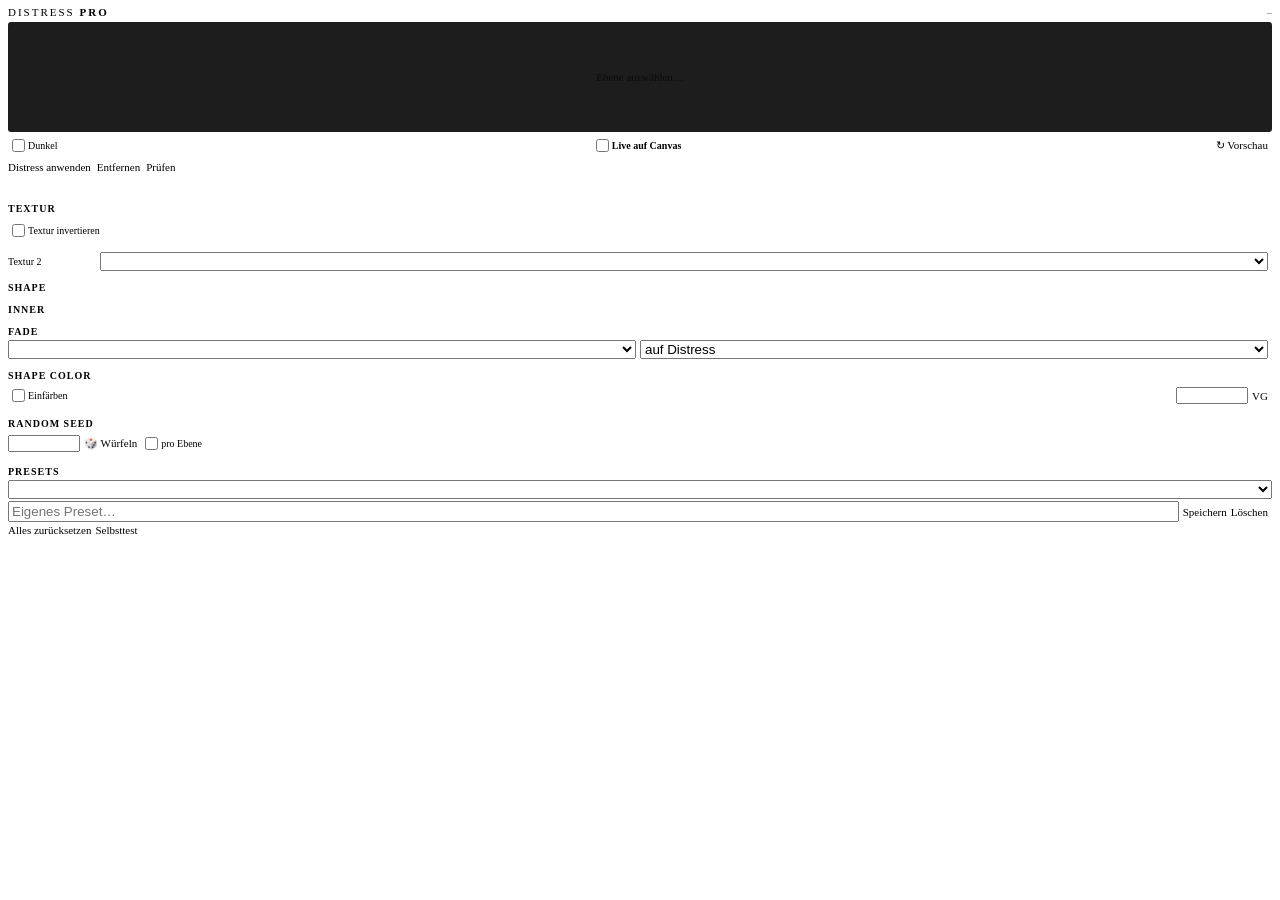
==== distress/index.html @ b9a7db3b "MS Distress: Photoshop-UXP-Plugin für Distressed-Texturen 36 prozedurale Texturen, Bild-Texturen, zw" ====
<!DOCTYPE html>
<html>
<head>
  <meta charset="utf-8">
  <link rel="stylesheet" href="styles.css">
</head>
<body>
  <div class="layout">
  <div class="top">
    <div class="header">
      <span class="title">DISTRESS <b>PRO</b></span>
      <span id="layerName" class="layer-name">–</span>
    </div>

    <div id="previewBox" class="preview-box">
      <img id="preview" class="hidden">
      <div id="previewMsg" class="preview-msg">Ebene auswählen…</div>
    </div>
    <div class="row between small">
      <label class="check"><input type="checkbox" id="previewDark"> Dunkel</label>
      <label class="check live"><input type="checkbox" id="liveCanvas"> Live auf Canvas</label>
      <sp-action-button size="s" quiet id="refreshPreview">↻ Vorschau</sp-action-button>
    </div>

    <div class="actions">
      <sp-button size="s" variant="cta" id="apply">Distress anwenden</sp-button>
      <sp-button size="s" variant="secondary" id="remove">Entfernen</sp-button>
      <sp-action-button size="s" quiet id="verify" title="Vergleicht den Canvas mit den aktuellen Einstellungen">Prüfen</sp-action-button>
    </div>
    <div id="status" class="status"></div>
  </div>
  <div class="scroller">
  <div class="wrap">
    <div class="section first">
      <div class="section-title">Textur <span id="texName" class="muted"></span></div>
      <div id="texGrid" class="tex-grid"></div>
      <div id="customRow" class="hidden">
        <select id="customLayer"></select>
        <div class="hint">Dunkle Bereiche der gewählten Ebene tragen ab. Tipp: Ebene danach ausblenden.</div>
      </div>
      <div id="secTexture"></div>
      <div class="row between">
        <label class="check"><input type="checkbox" id="invert"> Textur invertieren</label>
        <sp-action-button size="s" quiet id="deleteImgTex" class="hidden">Bild-Textur löschen</sp-action-button>
      </div>
      <div class="sub">
        <div class="row"><span class="ctl-label">Textur 2</span><select id="texture2" class="grow"></select></div>
        <div id="tex2Controls" class="hidden">
          <div id="secTexture2"></div>
          <div class="row two">
            <select id="texture2Mode"></select>
            <label class="check"><input type="checkbox" id="texture2Invert"> invertieren</label>
          </div>
        </div>
      </div>
    </div>

    <div class="section">
      <div class="section-title">Shape</div>
      <div id="secShape"></div>
    </div>

    <div class="section">
      <div class="section-title">Inner</div>
      <div id="secInner"></div>
    </div>

    <div class="section">
      <div class="section-title">Fade</div>
      <div id="secFade"></div>
      <div class="row two">
        <select id="fadeStyle"></select>
        <select id="fadeTarget">
          <option value="distress">auf Distress</option>
          <option value="opacity">auf Deckkraft</option>
          <option value="both">auf beides</option>
        </select>
      </div>
    </div>

    <div class="section">
      <div class="section-title">Shape Color</div>
      <div class="row">
        <label class="check grow"><input type="checkbox" id="colorEnabled"> Einfärben</label>
        <div id="swatch" class="swatch" title="Klicken für Farbwähler"></div>
        <input type="text" id="colorHex" class="hex" maxlength="7">
        <sp-action-button size="s" quiet id="fgColor" title="Vordergrundfarbe übernehmen">VG</sp-action-button>
      </div>
      <div id="secColor"></div>
    </div>

    <div class="section">
      <div class="section-title">Random Seed</div>
      <div class="row">
        <input type="text" id="seed" class="seed">
        <sp-action-button size="s" id="dice">🎲 Würfeln</sp-action-button>
        <label class="check"><input type="checkbox" id="varySeed"> pro Ebene</label>
      </div>
    </div>

    <div class="section">
      <div class="section-title">Presets</div>
      <select id="presetSelect"></select>
      <div class="row">
        <input type="text" id="presetName" class="grow" placeholder="Eigenes Preset…">
        <sp-action-button size="s" id="presetSave">Speichern</sp-action-button>
        <sp-action-button size="s" quiet id="presetDelete">Löschen</sp-action-button>
      </div>
      <div class="row">
        <sp-action-button size="s" quiet id="resetAll">Alles zurücksetzen</sp-action-button>
        <sp-action-button size="s" quiet id="selfTest" title="Legt ein Testdokument an und prüft alle Funktionen">Selbsttest</sp-action-button>
      </div>
    </div>
  </div>
  </div>
  </div>
  <script src="main.js"></script>
</body>
</html>
---- distress/styles.css ----
html, body {
  margin: 0;
  padding: 0;
  height: 100%;
  overflow: hidden;
  background-color: var(--uxp-host-background-color);
  color: var(--uxp-host-text-color);
  font-size: 11px;
}
/* Oberer Bereich (Vorschau + Buttons) bleibt stehen, nur der Rest scrollt */
.layout { display: flex; flex-direction: column; height: 100%; }
.top { flex-shrink: 0; padding: 6px 8px 4px; border-bottom: 1px solid var(--uxp-host-border-color); }
.scroller { flex: 1; overflow-y: scroll; }
.wrap { padding: 0 8px 24px; }
.section.first { border-top: none; }
.hidden { display: none; }
.muted { opacity: 0.6; font-weight: normal; text-transform: none; letter-spacing: 0; }

.header { display: flex; flex-direction: row; justify-content: space-between; align-items: center; margin-bottom: 4px; }
.title { font-size: 11px; letter-spacing: 2px; }
.layer-name { opacity: 0.6; max-width: 140px; overflow: hidden; text-overflow: ellipsis; white-space: nowrap; }

.preview-box {
  height: 110px;
  border: 1px solid var(--uxp-host-border-color);
  border-radius: 3px;
  display: flex;
  align-items: center;
  justify-content: center;
  overflow: hidden;
  background-color: #1d1d1d;
}
.preview-box img { max-width: 100%; max-height: 108px; }
.preview-msg { opacity: 0.6; padding: 6px; text-align: center; }

.section { border-top: 1px solid var(--uxp-host-border-color); margin-top: 6px; padding-top: 5px; }
.section-title { font-size: 10px; text-transform: uppercase; letter-spacing: 1px; font-weight: bold; margin-bottom: 3px; }

.row { display: flex; flex-direction: row; align-items: center; margin: 2px 0; }
.row > * { margin-right: 4px; }
.row.between { justify-content: space-between; }
.row.two > * { flex: 1; }
.grow { flex: 1; }

.tex-grid { display: flex; flex-direction: row; flex-wrap: wrap; margin: 0 -1px 2px; }
.tile {
  width: 42px;
  margin: 1px;
  padding: 1px;
  border: 1px solid transparent;
  border-radius: 3px;
  cursor: pointer;
}
.tile:hover { border-color: var(--uxp-host-border-color); }
.tile.active { border-color: #2d9cdb; background-color: rgba(45, 156, 219, 0.15); }
.tile img, .tile .ph { width: 38px; height: 38px; border-radius: 2px; background-color: #333; }
.tile .lbl { font-size: 8px; text-align: center; white-space: nowrap; overflow: hidden; text-overflow: ellipsis; }

/* Regler: Label | Slider | Zahl in einer Zeile */
.ctl { display: flex; flex-direction: row; align-items: center; height: 24px; }
.ctl-label { width: 88px; font-size: 10px; white-space: nowrap; overflow: hidden; text-overflow: ellipsis; }
.ctl-range { flex: 1; margin: 0 4px; }
.ctl-num { width: 38px; text-align: right; font-size: 10px; }
.ctl-unit { width: 16px; opacity: 0.6; padding-left: 2px; font-size: 10px; }

select { width: 100%; }
.check { display: flex; flex-direction: row; align-items: center; margin: 2px 0; font-size: 10px; }

.check.live { font-weight: bold; }
.swatch { width: 22px; height: 18px; border-radius: 2px; border: 1px solid var(--uxp-host-border-color); cursor: pointer; }
.hex { width: 64px; font-size: 10px; }
.seed { width: 64px; font-size: 10px; }
.hint { font-size: 9px; opacity: 0.6; margin: 2px 0 4px; }

.actions { display: flex; flex-direction: row; margin-top: 4px; }
.actions > * { margin-right: 6px; }
.status { margin-top: 3px; min-height: 12px; font-size: 10px; opacity: 0.85; }
.status.err { color: #ff6b6b; opacity: 1; }

.tile .ph.add { display: flex; align-items: center; justify-content: center; font-size: 20px; background-color: transparent; border: 1px dashed var(--uxp-host-border-color); box-sizing: border-box; }
.sub { margin-top: 4px; padding-top: 4px; border-top: 1px dashed var(--uxp-host-border-color); }
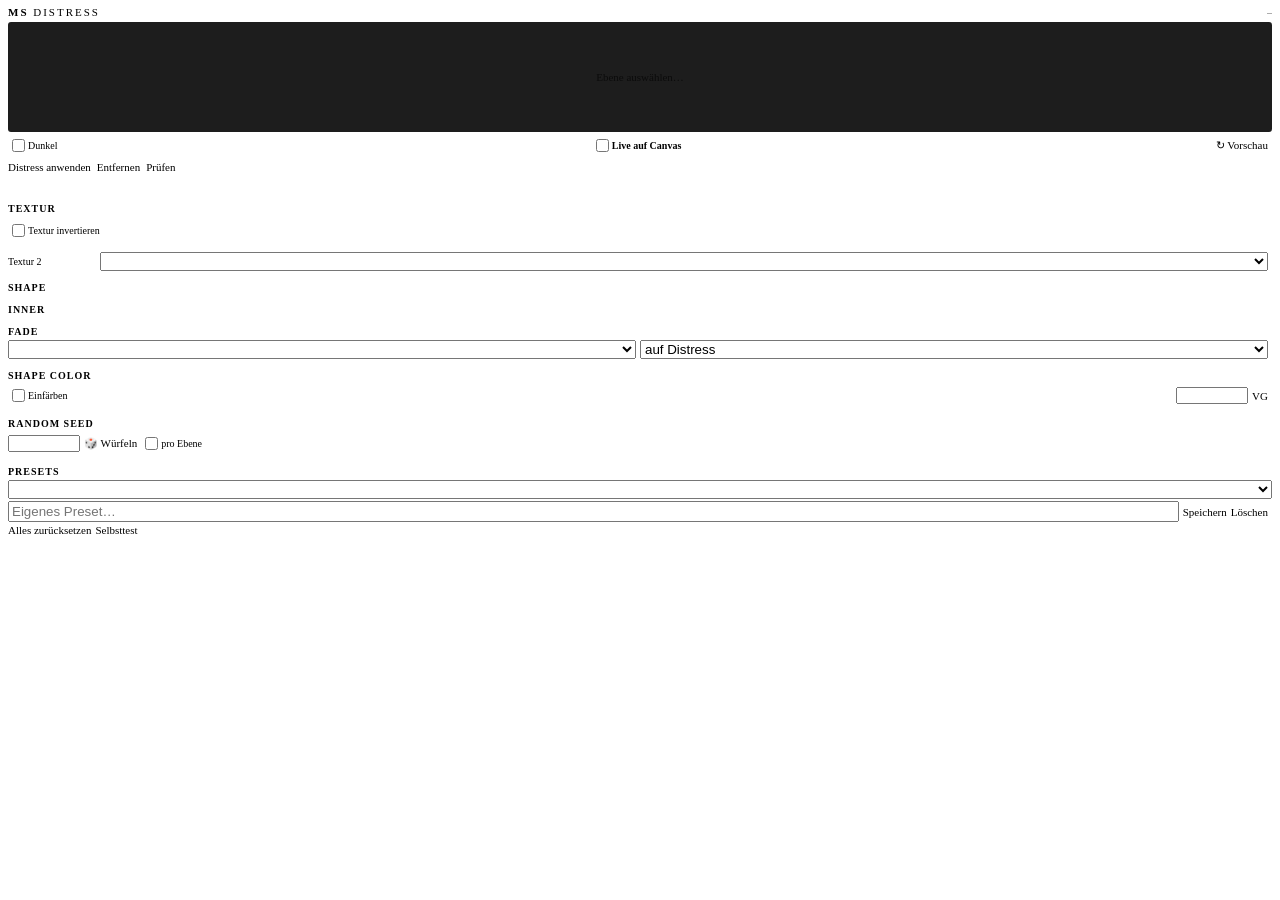
==== commit 04583efd: "Umbenennung in MS Distress, README mit Übersicht und Beispielbildern - Plugin-Name, Panel-Titel und " ====
--- a/distress/index.html
+++ b/distress/index.html
@@ -8,7 +8,7 @@
   <div class="layout">
   <div class="top">
     <div class="header">
-      <span class="title">DISTRESS <b>PRO</b></span>
+      <span class="title"><b>MS</b> DISTRESS</span>
       <span id="layerName" class="layer-name">–</span>
     </div>
 
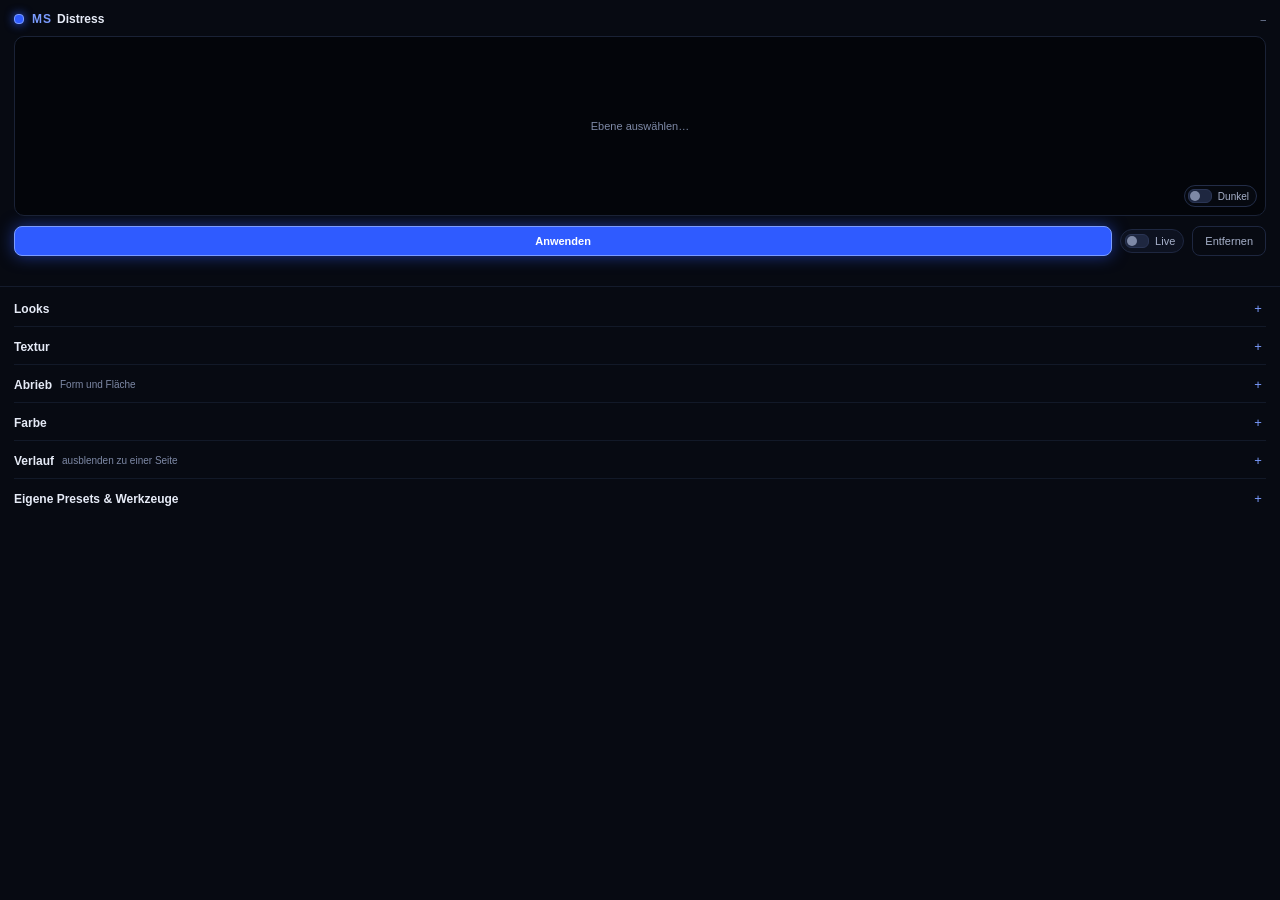
==== commit f3cc7ebc: "Neues Morgenstern-Design: eigene Regler, Schalter, Segmente, Farbpalette und aufklappbare Bereiche" ====
--- a/distress/index.html
+++ b/distress/index.html
@@ -2,115 +2,131 @@
 <html>
 <head>
   <meta charset="utf-8">
+  <link rel="stylesheet" href="ms-ui.css">
   <link rel="stylesheet" href="styles.css">
 </head>
 <body>
   <div class="layout">
   <div class="top">
     <div class="header">
-      <span class="title"><b>MS</b> DISTRESS</span>
-      <span id="layerName" class="layer-name">–</span>
+      <span class="brand"><span class="dot"></span><span class="brand-ms">MS</span><span class="brand-name">Distress</span></span>
+      <span id="layerName" class="target-name">–</span>
     </div>
 
-    <div id="previewBox" class="preview-box">
+    <div id="previewBox" class="preview">
       <img id="preview" class="hidden">
       <div id="previewMsg" class="preview-msg">Ebene auswählen…</div>
-    </div>
-    <div class="row between small">
-      <label class="check"><input type="checkbox" id="previewDark"> Dunkel</label>
-      <label class="check live"><input type="checkbox" id="liveCanvas"> Live auf Canvas</label>
-      <sp-action-button size="s" quiet id="refreshPreview">↻ Vorschau</sp-action-button>
+      <div class="preview-tools">
+        <span></span>
+        <div class="switch small" data-for="previewDark" data-kind="small" title="Vorschau auf dunklem Grund"><span class="knob"></span><span class="sw-label">Dunkel</span></div>
+        <input type="checkbox" id="previewDark" class="hidden">
+      </div>
     </div>
 
     <div class="actions">
-      <sp-button size="s" variant="cta" id="apply">Distress anwenden</sp-button>
-      <sp-button size="s" variant="secondary" id="remove">Entfernen</sp-button>
-      <sp-action-button size="s" quiet id="verify" title="Vergleicht den Canvas mit den aktuellen Einstellungen">Prüfen</sp-action-button>
+      <div class="btn primary" id="apply">Anwenden</div>
+      <div class="switch" data-for="liveCanvas" title="Änderungen sofort auf der Ebene zeigen"><span class="knob"></span><span class="sw-label">Live</span></div>
+      <input type="checkbox" id="liveCanvas" class="hidden">
+      <div class="btn ghost" id="remove" title="Distress von der Ebene entfernen">Entfernen</div>
     </div>
     <div id="status" class="status"></div>
   </div>
+
   <div class="scroller">
   <div class="wrap">
-    <div class="section first">
-      <div class="section-title">Textur <span id="texName" class="muted"></span></div>
-      <div id="texGrid" class="tex-grid"></div>
-      <div id="customRow" class="hidden">
-        <select id="customLayer"></select>
-        <div class="hint">Dunkle Bereiche der gewählten Ebene tragen ab. Tipp: Ebene danach ausblenden.</div>
-      </div>
-      <div id="secTexture"></div>
-      <div class="row between">
-        <label class="check"><input type="checkbox" id="invert"> Textur invertieren</label>
-        <sp-action-button size="s" quiet id="deleteImgTex" class="hidden">Bild-Textur löschen</sp-action-button>
-      </div>
-      <div class="sub">
-        <div class="row"><span class="ctl-label">Textur 2</span><select id="texture2" class="grow"></select></div>
-        <div id="tex2Controls" class="hidden">
-          <div id="secTexture2"></div>
-          <div class="row two">
-            <select id="texture2Mode"></select>
-            <label class="check"><input type="checkbox" id="texture2Invert"> invertieren</label>
+
+    <div class="sec" data-sec="looks">
+      <div class="sec-head"><span class="sec-title">Looks</span><span id="lookName" class="sec-meta"></span><span class="chev c-open">–</span><span class="chev c-closed">+</span></div>
+      <div class="sec-body"><div id="lookList" class="seg wrap"></div></div>
+    </div>
+
+    <div class="sec" data-sec="texture">
+      <div class="sec-head"><span class="sec-title">Textur</span><span id="texName" class="sec-meta"></span><span class="chev c-open">–</span><span class="chev c-closed">+</span></div>
+      <div class="sec-body">
+        <div class="seg" id="slotSeg"></div>
+        <div id="texGrid" class="tiles tex-grid"></div>
+        <div class="row"><div class="btn small ghost" id="texMore"></div></div>
+        <div id="customRow" class="subgroup">
+          <div id="customLayer" class="layer-list"></div>
+          <div class="hint">Dunkle Bereiche der gewählten Ebene tragen ab. Tipp: Ebene danach ausblenden.</div>
+        </div>
+        <div id="slot1">
+          <div id="secTexture"></div>
+          <div class="switch line" data-for="invert"><span class="knob"></span><span class="sw-label">Textur umkehren</span></div>
+          <input type="checkbox" id="invert" class="hidden">
+          <div class="btn small ghost hidden" id="deleteImgTex">Bild-Textur löschen</div>
+        </div>
+        <div id="slot2">
+          <div id="tex2Empty" class="empty">Keine zweite Textur – wähle oben eine aus, um zwei zu mischen.</div>
+          <div id="tex2Controls">
+            <div id="secTexture2"></div>
+            <div class="field stack"><span class="field-label">Mischen</span><div class="seg" id="texture2ModeSeg"></div></div>
+            <div class="switch line" data-for="texture2Invert"><span class="knob"></span><span class="sw-label">Umkehren</span></div>
+            <input type="checkbox" id="texture2Invert" class="hidden">
+            <div class="btn small ghost" id="clearTex2">Zweite entfernen</div>
           </div>
         </div>
       </div>
     </div>
 
-    <div class="section">
-      <div class="section-title">Shape</div>
-      <div id="secShape"></div>
-    </div>
-
-    <div class="section">
-      <div class="section-title">Inner</div>
-      <div id="secInner"></div>
-    </div>
-
-    <div class="section">
-      <div class="section-title">Fade</div>
-      <div id="secFade"></div>
-      <div class="row two">
-        <select id="fadeStyle"></select>
-        <select id="fadeTarget">
-          <option value="distress">auf Distress</option>
-          <option value="opacity">auf Deckkraft</option>
-          <option value="both">auf beides</option>
-        </select>
+    <div class="sec" data-sec="wear">
+      <div class="sec-head"><span class="sec-title">Abrieb</span><span class="sec-meta">Form und Fläche</span><span class="chev c-open">–</span><span class="chev c-closed">+</span></div>
+      <div class="sec-body">
+        <div id="secShape"></div>
+        <div id="secInner"></div>
       </div>
     </div>
 
-    <div class="section">
-      <div class="section-title">Shape Color</div>
-      <div class="row">
-        <label class="check grow"><input type="checkbox" id="colorEnabled"> Einfärben</label>
-        <div id="swatch" class="swatch" title="Klicken für Farbwähler"></div>
-        <input type="text" id="colorHex" class="hex" maxlength="7">
-        <sp-action-button size="s" quiet id="fgColor" title="Vordergrundfarbe übernehmen">VG</sp-action-button>
-      </div>
-      <div id="secColor"></div>
-    </div>
-
-    <div class="section">
-      <div class="section-title">Random Seed</div>
-      <div class="row">
-        <input type="text" id="seed" class="seed">
-        <sp-action-button size="s" id="dice">🎲 Würfeln</sp-action-button>
-        <label class="check"><input type="checkbox" id="varySeed"> pro Ebene</label>
+    <div class="sec" data-sec="color">
+      <div class="sec-head"><span class="sec-title">Farbe</span><span id="colorMeta" class="sec-meta"></span><span class="chev c-open">–</span><span class="chev c-closed">+</span></div>
+      <div class="sec-body">
+        <div class="row">
+          <div class="switch line grow" data-for="colorEnabled"><span class="knob"></span><span class="sw-label">Einfärben</span></div>
+          <input type="checkbox" id="colorEnabled" class="hidden">
+          <div id="swatch" class="swatch" title="Farbe wählen"></div>
+          <div class="btn small ghost" id="fgColor" title="Vordergrundfarbe aus Photoshop übernehmen">Vordergrund</div>
+        </div>
+        <div id="secColor"></div>
       </div>
     </div>
 
-    <div class="section">
-      <div class="section-title">Presets</div>
-      <select id="presetSelect"></select>
-      <div class="row">
-        <input type="text" id="presetName" class="grow" placeholder="Eigenes Preset…">
-        <sp-action-button size="s" id="presetSave">Speichern</sp-action-button>
-        <sp-action-button size="s" quiet id="presetDelete">Löschen</sp-action-button>
-      </div>
-      <div class="row">
-        <sp-action-button size="s" quiet id="resetAll">Alles zurücksetzen</sp-action-button>
-        <sp-action-button size="s" quiet id="selfTest" title="Legt ein Testdokument an und prüft alle Funktionen">Selbsttest</sp-action-button>
+    <div class="sec" data-sec="fade">
+      <div class="sec-head"><span class="sec-title">Verlauf</span><span class="sec-meta">ausblenden zu einer Seite</span><span class="chev c-open">–</span><span class="chev c-closed">+</span></div>
+      <div class="sec-body">
+        <div id="secFade"></div>
+        <div id="fadeOpts" class="subgroup">
+          <div class="field stack"><span class="field-label">Richtung</span><div class="seg wrap" id="fadeStyleSeg"></div></div>
+          <div class="field stack"><span class="field-label">Wirkt auf</span><div class="seg" id="fadeTargetSeg"></div></div>
+        </div>
       </div>
     </div>
+
+    <div class="sec" data-sec="more">
+      <div class="sec-head"><span class="sec-title">Eigene Presets &amp; Werkzeuge</span><span class="sec-meta"></span><span class="chev c-open">–</span><span class="chev c-closed">+</span></div>
+      <div class="sec-body">
+        <div id="presetList" class="preset-list"></div>
+        <div class="row">
+          <input type="text" id="presetName" class="grow" placeholder="Name für dieses Preset">
+          <div class="btn small" id="presetSave">Speichern</div>
+        </div>
+        <div class="row">
+          <span class="field-label">Zufall</span>
+          <input type="text" id="seed" class="num">
+          <div class="btn small" id="dice" title="Neues Zufallsmuster">Würfeln</div>
+        </div>
+        <div class="switch line" data-for="varySeed" title="Jede Ebene bekommt ein eigenes Muster"><span class="knob"></span><span class="sw-label">Eigenes Muster pro Ebene</span></div>
+        <input type="checkbox" id="varySeed" class="hidden">
+        <div class="row tools-row">
+          <div class="btn small ghost" id="resetAll">Zurücksetzen</div>
+          <div class="btn small ghost" id="verify" title="Vergleicht den Canvas mit den Einstellungen">Prüfen</div>
+          <div class="btn small ghost" id="selfTest" title="Legt ein Testdokument an und prüft alle Funktionen">Selbsttest</div>
+          <div class="btn small ghost" id="refreshPreview" title="Vorschau neu laden">Vorschau neu</div>
+        </div>
+        <div class="hint">MS Distress schreibt eine Ebenenmaske – die Pixel deiner Ebene bleiben unverändert. Entfernen löscht die Maske wieder.</div>
+      </div>
+    </div>
+
+    <div id="colorPop" class="color-pop hidden"></div>
   </div>
   </div>
   </div>
--- a/distress/ms-ui.css
+++ b/distress/ms-ui.css
@@ -0,0 +1,196 @@
+/* Morgenstern-Design – gemeinsam für alle MS-Werkzeuge (passt zu ms-ui.js)
+   Ruhig, dunkel, präzise – und genau eine Farbe, die leuchtet: ein tiefes, elektrisches Blau.
+   Grund      #070a12   Fläche  #0d1220   Linie  #1e2740
+   Text       #e6ebf7   Text 2  #a7b1ca   gedämpft  #7e89a6
+   Akzent     #2f5bff   Akzent hell #7b9cff
+   Abstände im 4-px-Raster. Eine Schriftfamilie (Systemschrift), Hierarchie über Gewicht und Größe. */
+
+html, body {
+  margin: 0;
+  padding: 0;
+  height: 100%;
+  overflow: hidden;
+  background-color: #070a12;
+  color: #e6ebf7;
+  font-family: -apple-system, "SF Pro Text", "Segoe UI", "Helvetica Neue", Arial, sans-serif;
+  font-size: 11px;
+}
+.layout { display: flex; flex-direction: column; height: 100%; }
+.top { flex-shrink: 0; padding: 12px 14px 10px; background-color: #070a12; border-bottom: 1px solid #141b2c; }
+.scroller { flex: 1; overflow-y: scroll; }
+.wrap { padding: 2px 14px 32px; }
+.grow { flex: 1; }
+b, strong { font-weight: 600; color: #e6ebf7; }
+
+/* ---------- Kopf */
+.header { display: flex; flex-direction: row; justify-content: space-between; align-items: center; margin-bottom: 10px; }
+.brand { display: flex; flex-direction: row; align-items: center; }
+.dot { width: 8px; height: 8px; border-radius: 4px; background-color: #2f5bff; border: 1px solid #7b9cff; margin-right: 8px; box-shadow: 0 0 10px rgba(47, 91, 255, 0.9); }
+.brand-ms { font-size: 12px; font-weight: bold; letter-spacing: 1px; color: #7b9cff; margin-right: 5px; }
+.brand-name { font-size: 12px; font-weight: 600; color: #e6ebf7; }
+.target-name { color: #7e89a6; max-width: 150px; overflow: hidden; text-overflow: ellipsis; white-space: nowrap; font-size: 10px; }
+
+/* ---------- Vorschau */
+.preview {
+  position: relative;
+  height: 178px;
+  border: 1px solid #1a2236;
+  border-radius: 10px;
+  background-color: #03050a;
+  display: flex;
+  align-items: center;
+  justify-content: center;
+  overflow: hidden;
+}
+.preview img { max-width: 100%; max-height: 176px; }
+.preview-msg { color: #7e89a6; padding: 10px; text-align: center; }
+.preview-tools { position: absolute; left: 8px; right: 8px; bottom: 8px; display: flex; flex-direction: row; justify-content: space-between; align-items: center; }
+.preview-tools > * { margin-left: 6px; }
+.preview-tools > *:first-child { margin-left: 0; }
+
+/* ---------- Segmente */
+.seg { display: flex; flex-direction: row; padding: 2px; border-radius: 8px; background-color: #0d1220; border: 1px solid #1a2236; }
+.seg-btn { flex: 1; text-align: center; font-size: 11px; padding: 5px 8px; border-radius: 6px; cursor: pointer; color: #a7b1ca; }
+.seg-btn:hover { color: #e6ebf7; }
+.seg-btn.active { background-color: #1b2a5c; color: #ffffff; }
+.seg.target { margin-top: 10px; }
+.seg.target .seg-btn { padding: 7px 8px; font-weight: 600; }
+.seg.target .seg-btn.active { background-color: #2f5bff; }
+.seg.mini { background-color: rgba(7, 10, 18, 0.82); border-color: #232d48; }
+.seg.mini .seg-btn { padding: 3px 8px; font-size: 10px; }
+/* viele Optionen: umbrechende Auswahl statt Ausklappliste */
+.seg.wrap { flex-wrap: wrap; }
+.seg.wrap .seg-btn { flex: 0 0 auto; padding: 5px 9px; margin: 1px; }
+
+.target-info { font-size: 10px; color: #7b9cff; padding: 6px 2px 0; }
+
+/* ---------- Schalter */
+.switch { display: flex; flex-direction: row; align-items: center; cursor: pointer; padding: 4px 8px 4px 4px; border-radius: 14px; border: 1px solid #1e2740; background-color: #0d1220; }
+.switch .knob { width: 22px; height: 12px; border-radius: 6px; background-color: #1e2740; border: 1px solid #2a3554; position: relative; margin-right: 6px; flex-shrink: 0; }
+.switch .knob::after { content: ""; position: absolute; top: 1px; left: 1px; width: 10px; height: 10px; border-radius: 5px; background-color: #7e89a6; }
+.switch .sw-label { font-size: 11px; color: #a7b1ca; }
+.switch.on { border-color: #2f5bff; }
+.switch.on .knob { background-color: #2f5bff; border-color: #7b9cff; }
+.switch.on .knob::after { left: 11px; background-color: #ffffff; }
+.switch.on .sw-label { color: #ffffff; }
+.switch.small { padding: 3px 7px 3px 3px; background-color: rgba(7, 10, 18, 0.82); border-color: #232d48; }
+.switch.small .sw-label { font-size: 10px; }
+/* Schalter als Zeile in einem Bereich: ohne Rahmen, Text links, Knopf rechts */
+.switch.line { justify-content: space-between; flex-direction: row-reverse; border: none; background-color: transparent; padding: 6px 0; border-radius: 0; }
+.switch.line .knob { margin-right: 0; margin-left: 8px; }
+.switch.line.on .sw-label { color: #e6ebf7; }
+
+/* ---------- Knöpfe */
+.btn { text-align: center; font-size: 11px; padding: 8px 12px; border-radius: 8px; cursor: pointer; border: 1px solid #1e2740; background-color: #0d1220; color: #e6ebf7; }
+.btn:hover { border-color: #3a4a78; }
+.btn:active { opacity: 0.85; }
+.btn.primary { flex: 1; background-color: #2f5bff; border-color: #7b9cff; color: #ffffff; font-weight: 600; box-shadow: 0 0 16px rgba(47, 91, 255, 0.55); }
+.btn.primary:hover { background-color: #3d68ff; }
+.btn.ghost { background-color: transparent; color: #a7b1ca; }
+.btn.small { font-size: 10px; padding: 5px 9px; border-radius: 7px; }
+.btn.disabled { opacity: 0.4; }
+
+.actions { display: flex; flex-direction: row; align-items: center; margin-top: 10px; }
+.actions > * { margin-right: 8px; }
+.actions > *:last-child { margin-right: 0; }
+.status { margin-top: 6px; min-height: 14px; font-size: 10px; color: #a7b1ca; }
+.status.err { color: #ff8a9a; }
+
+/* ---------- Regler */
+.sl { padding: 5px 0 7px; }
+.sl-head { display: flex; flex-direction: row; justify-content: space-between; align-items: center; margin-bottom: 5px; }
+.sl-label { font-size: 11px; color: #a7b1ca; }
+.sl-val { display: flex; flex-direction: row; align-items: center; }
+.sl-num { width: 38px; text-align: right; font-size: 11px; color: #e6ebf7; background-color: transparent; border: 1px solid transparent; border-radius: 4px; padding: 0 2px; }
+.sl-num:hover { border-color: #1e2740; }
+.sl-num:focus { border-color: #2f5bff; background-color: #0d1220; }
+.sl-unit { width: 14px; color: #7e89a6; font-size: 10px; padding-left: 2px; }
+.sl-track { position: relative; height: 14px; margin: 0 5px; cursor: pointer; }
+.sl-rail { position: absolute; left: 0; right: 0; top: 6px; height: 2px; border-radius: 1px; background-color: #1e2740; }
+.sl-fill { position: absolute; top: 6px; height: 2px; border-radius: 1px; background-color: #2f5bff; box-shadow: 0 0 8px rgba(47, 91, 255, 0.8); }
+.sl-thumb { position: absolute; top: 2px; width: 10px; height: 10px; margin-left: -5px; border-radius: 5px; background-color: #e6ebf7; border: 1px solid #7b9cff; }
+.sl:hover .sl-label { color: #e6ebf7; }
+.sl.dragging .sl-thumb { background-color: #ffffff; box-shadow: 0 0 10px rgba(123, 156, 255, 0.9); }
+.sl.dragging .sl-label { color: #ffffff; }
+.strength { margin-top: 8px; }
+.strength .sl-label { color: #e6ebf7; font-weight: 600; }
+
+/* Unter-Einstellungen: eingerückt auf getönter Fläche */
+.sl.sub, .row.sub, .field.sub { margin-left: 10px; padding-left: 10px; padding-right: 8px; background-color: #0b1020; border-radius: 6px; }
+.row.sub, .field.sub { padding-top: 5px; padding-bottom: 5px; margin-top: 2px; margin-bottom: 4px; }
+.subgroup { margin: 4px 0 6px 10px; padding: 2px 8px 4px 10px; background-color: #0b1020; border-radius: 6px; }
+
+/* Gruppe mit Schalter im Kopf (z. B. Toner / Aussetzer): ein Kasten, keine verschachtelten Karten */
+.group { margin: 6px 0 8px; padding: 2px 10px 6px; border-radius: 8px; border: 1px solid #141b2c; }
+.group-head { display: flex; flex-direction: row; align-items: center; }
+.group-head > * { margin-right: 8px; }
+.group-head > *:last-child { margin-right: 0; }
+.group-note { font-size: 10px; color: #7e89a6; }
+
+/* ---------- Bereiche */
+.sec { border-top: 1px solid #121928; }
+.sec:first-child { border-top: none; }
+.sec-head { display: flex; flex-direction: row; align-items: center; padding: 12px 0 10px; cursor: pointer; }
+.sec-title { font-size: 12px; font-weight: 600; color: #e6ebf7; }
+.sec-meta { flex: 1; font-size: 10px; color: #7e89a6; padding-left: 8px; white-space: nowrap; overflow: hidden; text-overflow: ellipsis; }
+.chev { width: 16px; text-align: center; font-size: 13px; color: #7b9cff; }
+.sec-head:hover .sec-title { color: #ffffff; }
+.sec .sec-body, .sec .c-open { display: none; }
+.sec.open .sec-body { display: block; padding-bottom: 12px; }
+.sec.open .c-open { display: block; }
+.sec.open .c-closed { display: none; }
+
+/* ---------- Zeilen und Felder */
+.row, .field { display: flex; flex-direction: row; align-items: center; margin: 4px 0; }
+.row > *, .field > * { margin-right: 8px; }
+.row > *:last-child, .field > *:last-child { margin-right: 0; }
+.row.between { justify-content: space-between; }
+.field { padding-top: 4px; }
+.field .seg-btn, .row .seg-btn { white-space: nowrap; padding: 5px 6px; }
+.field-label { width: 64px; flex-shrink: 0; font-size: 11px; color: #a7b1ca; }
+.field.stack { flex-direction: column; align-items: stretch; }
+.field.stack > * { margin-right: 0; }
+.field.stack .field-label { width: auto; margin-bottom: 6px; }
+.tools-row { flex-wrap: wrap; }
+.tools-row > * { margin-bottom: 4px; }
+
+/* ---------- Kacheln (Looks, Texturen, Effekte) */
+.tiles { display: flex; flex-direction: row; flex-wrap: wrap; margin: 0 -3px; }
+.tile, .look { box-sizing: border-box; width: 31.3%; margin: 1%; padding: 3px; border: 1px solid #141b2c; border-radius: 8px; cursor: pointer; background-color: #0b0f1a; }
+.tile:hover, .look:hover { border-color: #2a3a66; }
+.tile.active, .look.active { border-color: #2f5bff; background-color: #101a3a; }
+.tile img, .tile .ph, .look img, .look .ph { width: 100%; height: 46px; border-radius: 5px; background-color: #03050a; }
+.tile .lbl, .look .lbl { font-size: 10px; color: #a7b1ca; text-align: center; white-space: nowrap; overflow: hidden; text-overflow: ellipsis; padding: 4px 0 1px; }
+.tile.active .lbl, .look.active .lbl { color: #ffffff; }
+.look-grid { display: flex; flex-direction: row; flex-wrap: wrap; margin: 0 -3px; }
+
+/* ---------- Farben */
+.swatch-wrap { display: flex; flex-direction: row; align-items: center; }
+.swatch { width: 20px; height: 20px; border-radius: 10px; border: 1px solid #3a4565; cursor: pointer; margin-right: 6px; flex-shrink: 0; }
+.hex-label { font-size: 10px; color: #7e89a6; }
+.color-pop { margin: 4px 0 10px; padding: 10px; border-radius: 10px; background-color: #0d1220; border: 1px solid #263256; }
+.pal { display: flex; flex-direction: row; flex-wrap: wrap; margin: -2px; }
+.pal-c { width: 20px; height: 20px; border-radius: 10px; margin: 3px; cursor: pointer; border: 1px solid rgba(255, 255, 255, 0.12); }
+.pal-c.on { border: 2px solid #ffffff; }
+.pop-row { display: flex; flex-direction: row; align-items: center; margin-top: 8px; }
+.pop-row > * { margin-right: 6px; }
+
+/* ---------- Eingaben */
+input[type="text"] { background-color: #0d1220; color: #e6ebf7; border: 1px solid #1e2740; border-radius: 6px; font-size: 11px; padding: 4px 6px; }
+input[type="text"]:focus { border-color: #2f5bff; }
+.hex { width: 70px; }
+.num { width: 64px; }
+
+/* ---------- Presets */
+.preset-list { margin-bottom: 6px; }
+.preset { display: flex; flex-direction: row; align-items: center; padding: 6px 8px; margin: 3px 0; border-radius: 7px; background-color: #0d1220; border: 1px solid #141b2c; }
+.preset:hover { border-color: #2a3a66; }
+.preset-name { flex: 1; cursor: pointer; color: #e6ebf7; }
+.preset-del { width: 16px; text-align: center; cursor: pointer; color: #7e89a6; font-size: 13px; }
+.preset-del:hover { color: #ff8a9a; }
+.empty { color: #7e89a6; font-size: 10px; padding: 4px 0 6px; }
+.hint { font-size: 10px; color: #7e89a6; margin: 10px 0 2px; line-height: 15px; }
+.muted { color: #7e89a6; }
+
+/* ---------- ausgeblendet (am Ende, spezifisch genug für alle Elemente oben) */
+.hidden, .row.hidden, .sl.hidden, .field.hidden, .group.hidden, .subgroup.hidden, .swatch-wrap.hidden, .color-pop.hidden, .btn.hidden, .switch.hidden, .seg.hidden, .preview img.hidden, .preview-msg.hidden, input.hidden { display: none; }
--- a/distress/styles.css
+++ b/distress/styles.css
@@ -1,81 +1,13 @@
-html, body {
-  margin: 0;
-  padding: 0;
-  height: 100%;
-  overflow: hidden;
-  background-color: var(--uxp-host-background-color);
-  color: var(--uxp-host-text-color);
-  font-size: 11px;
-}
-/* Oberer Bereich (Vorschau + Buttons) bleibt stehen, nur der Rest scrollt */
-.layout { display: flex; flex-direction: column; height: 100%; }
-.top { flex-shrink: 0; padding: 6px 8px 4px; border-bottom: 1px solid var(--uxp-host-border-color); }
-.scroller { flex: 1; overflow-y: scroll; }
-.wrap { padding: 0 8px 24px; }
-.section.first { border-top: none; }
-.hidden { display: none; }
-.muted { opacity: 0.6; font-weight: normal; text-transform: none; letter-spacing: 0; }
+/* MS Distress – Ergänzungen zum gemeinsamen Morgenstern-Design (ms-ui.css) */
+.tex-grid { margin-top: 8px; }
+.tex-grid .tile { width: 23%; }
+.tex-grid .tile img, .tex-grid .tile .ph { height: 44px; }
+.tile .ph.add { display: flex; align-items: center; justify-content: center; font-size: 18px; color: #7b9cff; background-color: transparent; border: 1px dashed #2a3554; box-sizing: border-box; }
+.tile.second { border-color: #7b9cff; border-style: dashed; }
+.layer-list { max-height: 150px; overflow-y: auto; margin-top: 4px; }
+.layer-item { padding: 5px 8px; margin: 2px 0; border-radius: 6px; cursor: pointer; color: #a7b1ca; white-space: nowrap; overflow: hidden; text-overflow: ellipsis; }
+.layer-item:hover { color: #e6ebf7; background-color: #0d1220; }
+.layer-item.active { color: #ffffff; background-color: #1b2a5c; }
+#slot1, #slot2 { margin-top: 4px; }
 
-.header { display: flex; flex-direction: row; justify-content: space-between; align-items: center; margin-bottom: 4px; }
-.title { font-size: 11px; letter-spacing: 2px; }
-.layer-name { opacity: 0.6; max-width: 140px; overflow: hidden; text-overflow: ellipsis; white-space: nowrap; }
-
-.preview-box {
-  height: 110px;
-  border: 1px solid var(--uxp-host-border-color);
-  border-radius: 3px;
-  display: flex;
-  align-items: center;
-  justify-content: center;
-  overflow: hidden;
-  background-color: #1d1d1d;
-}
-.preview-box img { max-width: 100%; max-height: 108px; }
-.preview-msg { opacity: 0.6; padding: 6px; text-align: center; }
-
-.section { border-top: 1px solid var(--uxp-host-border-color); margin-top: 6px; padding-top: 5px; }
-.section-title { font-size: 10px; text-transform: uppercase; letter-spacing: 1px; font-weight: bold; margin-bottom: 3px; }
-
-.row { display: flex; flex-direction: row; align-items: center; margin: 2px 0; }
-.row > * { margin-right: 4px; }
-.row.between { justify-content: space-between; }
-.row.two > * { flex: 1; }
-.grow { flex: 1; }
-
-.tex-grid { display: flex; flex-direction: row; flex-wrap: wrap; margin: 0 -1px 2px; }
-.tile {
-  width: 42px;
-  margin: 1px;
-  padding: 1px;
-  border: 1px solid transparent;
-  border-radius: 3px;
-  cursor: pointer;
-}
-.tile:hover { border-color: var(--uxp-host-border-color); }
-.tile.active { border-color: #2d9cdb; background-color: rgba(45, 156, 219, 0.15); }
-.tile img, .tile .ph { width: 38px; height: 38px; border-radius: 2px; background-color: #333; }
-.tile .lbl { font-size: 8px; text-align: center; white-space: nowrap; overflow: hidden; text-overflow: ellipsis; }
-
-/* Regler: Label | Slider | Zahl in einer Zeile */
-.ctl { display: flex; flex-direction: row; align-items: center; height: 24px; }
-.ctl-label { width: 88px; font-size: 10px; white-space: nowrap; overflow: hidden; text-overflow: ellipsis; }
-.ctl-range { flex: 1; margin: 0 4px; }
-.ctl-num { width: 38px; text-align: right; font-size: 10px; }
-.ctl-unit { width: 16px; opacity: 0.6; padding-left: 2px; font-size: 10px; }
-
-select { width: 100%; }
-.check { display: flex; flex-direction: row; align-items: center; margin: 2px 0; font-size: 10px; }
-
-.check.live { font-weight: bold; }
-.swatch { width: 22px; height: 18px; border-radius: 2px; border: 1px solid var(--uxp-host-border-color); cursor: pointer; }
-.hex { width: 64px; font-size: 10px; }
-.seed { width: 64px; font-size: 10px; }
-.hint { font-size: 9px; opacity: 0.6; margin: 2px 0 4px; }
-
-.actions { display: flex; flex-direction: row; margin-top: 4px; }
-.actions > * { margin-right: 6px; }
-.status { margin-top: 3px; min-height: 12px; font-size: 10px; opacity: 0.85; }
-.status.err { color: #ff6b6b; opacity: 1; }
-
-.tile .ph.add { display: flex; align-items: center; justify-content: center; font-size: 20px; background-color: transparent; border: 1px dashed var(--uxp-host-border-color); box-sizing: border-box; }
-.sub { margin-top: 4px; padding-top: 4px; border-top: 1px dashed var(--uxp-host-border-color); }
+.hidden, .btn.hidden, .subgroup.hidden, .empty.hidden { display: none; }
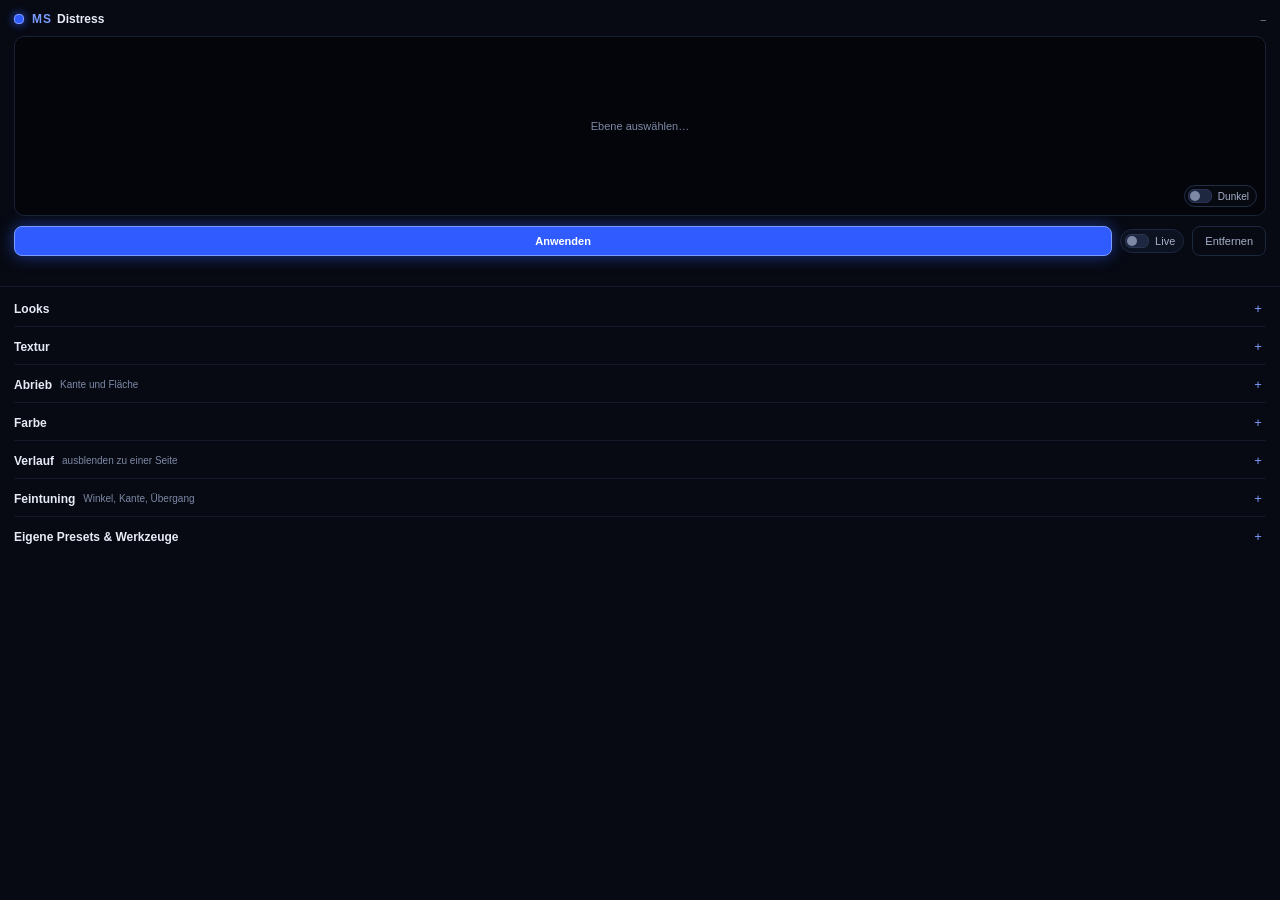
==== commit 7e9b9266: "Panel auf das Wesentliche reduziert: weitere Regler im zugeklappten Feintuning" ====
--- a/distress/index.html
+++ b/distress/index.html
@@ -70,10 +70,9 @@
     </div>
 
     <div class="sec" data-sec="wear">
-      <div class="sec-head"><span class="sec-title">Abrieb</span><span class="sec-meta">Form und Fläche</span><span class="chev c-open">–</span><span class="chev c-closed">+</span></div>
+      <div class="sec-head"><span class="sec-title">Abrieb</span><span class="sec-meta">Kante und Fläche</span><span class="chev c-open">–</span><span class="chev c-closed">+</span></div>
       <div class="sec-body">
         <div id="secShape"></div>
-        <div id="secInner"></div>
       </div>
     </div>
 
@@ -99,6 +98,11 @@
           <div class="field stack"><span class="field-label">Wirkt auf</span><div class="seg" id="fadeTargetSeg"></div></div>
         </div>
       </div>
+    </div>
+
+    <div class="sec" data-sec="fine">
+      <div class="sec-head"><span class="sec-title">Feintuning</span><span class="sec-meta">Winkel, Kante, Übergang</span><span class="chev c-open">–</span><span class="chev c-closed">+</span></div>
+      <div class="sec-body"><div id="secFine"></div></div>
     </div>
 
     <div class="sec" data-sec="more">
--- a/distress/ms-ui.css
+++ b/distress/ms-ui.css
@@ -192,5 +192,8 @@
 .hint { font-size: 10px; color: #7e89a6; margin: 10px 0 2px; line-height: 15px; }
 .muted { color: #7e89a6; }
 
+.fine-label { font-size: 10px; font-weight: 600; color: #7b9cff; margin: 12px 0 2px; }
+.fine-label:first-child { margin-top: 0; }
+
 /* ---------- ausgeblendet (am Ende, spezifisch genug für alle Elemente oben) */
 .hidden, .row.hidden, .sl.hidden, .field.hidden, .group.hidden, .subgroup.hidden, .swatch-wrap.hidden, .color-pop.hidden, .btn.hidden, .switch.hidden, .seg.hidden, .preview img.hidden, .preview-msg.hidden, input.hidden { display: none; }
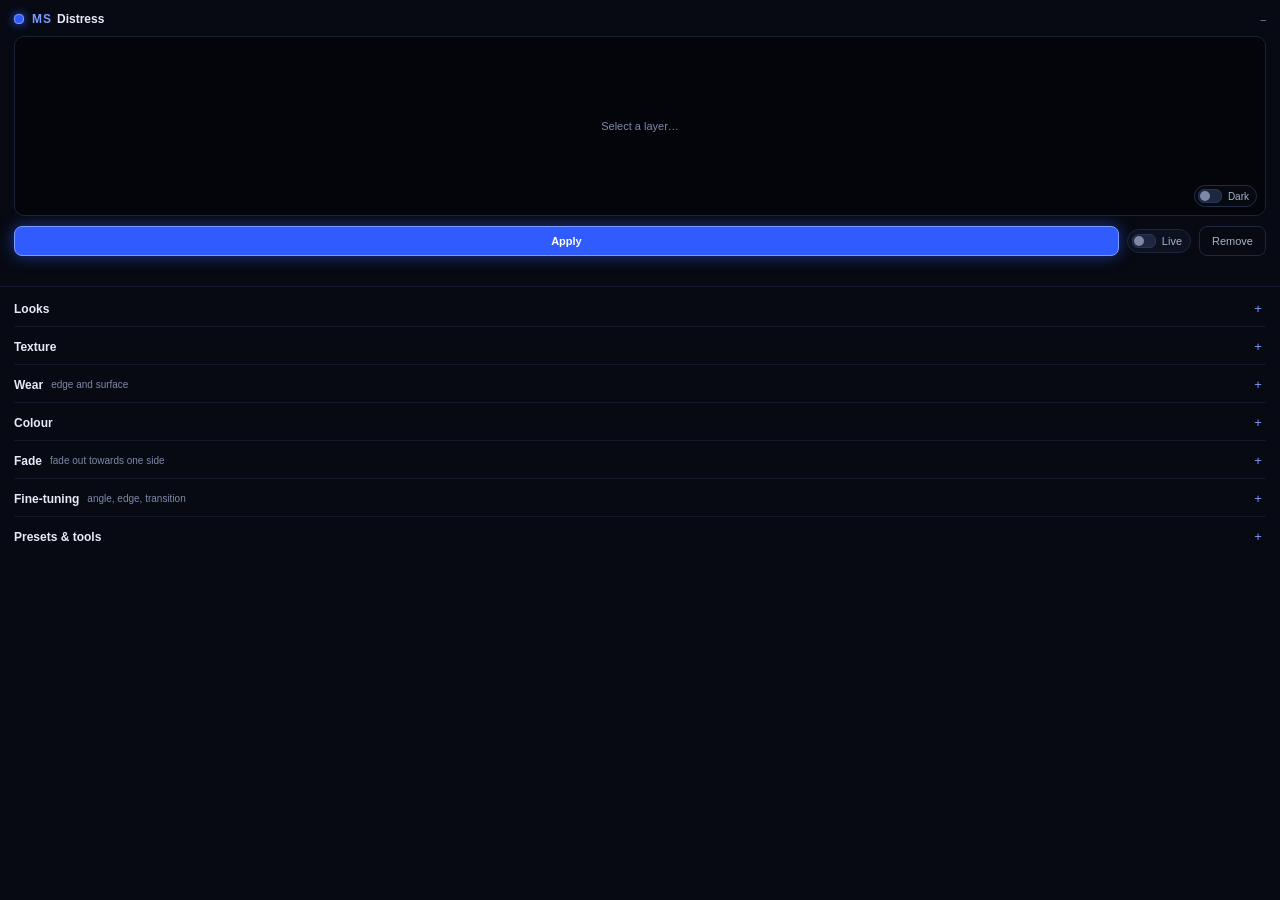
==== commit 167e4bcb: "Everything in English: panel, looks, messages, code comments, README and images" ====
--- a/distress/index.html
+++ b/distress/index.html
@@ -15,19 +15,19 @@
 
     <div id="previewBox" class="preview">
       <img id="preview" class="hidden">
-      <div id="previewMsg" class="preview-msg">Ebene auswählen…</div>
+      <div id="previewMsg" class="preview-msg">Select a layer…</div>
       <div class="preview-tools">
         <span></span>
-        <div class="switch small" data-for="previewDark" data-kind="small" title="Vorschau auf dunklem Grund"><span class="knob"></span><span class="sw-label">Dunkel</span></div>
+        <div class="switch small" data-for="previewDark" data-kind="small" title="Preview on a dark background"><span class="knob"></span><span class="sw-label">Dark</span></div>
         <input type="checkbox" id="previewDark" class="hidden">
       </div>
     </div>
 
     <div class="actions">
-      <div class="btn primary" id="apply">Anwenden</div>
-      <div class="switch" data-for="liveCanvas" title="Änderungen sofort auf der Ebene zeigen"><span class="knob"></span><span class="sw-label">Live</span></div>
+      <div class="btn primary" id="apply">Apply</div>
+      <div class="switch" data-for="liveCanvas" title="Show changes on the layer right away"><span class="knob"></span><span class="sw-label">Live</span></div>
       <input type="checkbox" id="liveCanvas" class="hidden">
-      <div class="btn ghost" id="remove" title="Distress von der Ebene entfernen">Entfernen</div>
+      <div class="btn ghost" id="remove" title="Remove the distress from the layer">Remove</div>
     </div>
     <div id="status" class="status"></div>
   </div>
@@ -41,92 +41,92 @@
     </div>
 
     <div class="sec" data-sec="texture">
-      <div class="sec-head"><span class="sec-title">Textur</span><span id="texName" class="sec-meta"></span><span class="chev c-open">–</span><span class="chev c-closed">+</span></div>
+      <div class="sec-head"><span class="sec-title">Texture</span><span id="texName" class="sec-meta"></span><span class="chev c-open">–</span><span class="chev c-closed">+</span></div>
       <div class="sec-body">
         <div class="seg" id="slotSeg"></div>
         <div id="texGrid" class="tiles tex-grid"></div>
         <div class="row"><div class="btn small ghost" id="texMore"></div></div>
         <div id="customRow" class="subgroup">
           <div id="customLayer" class="layer-list"></div>
-          <div class="hint">Dunkle Bereiche der gewählten Ebene tragen ab. Tipp: Ebene danach ausblenden.</div>
+          <div class="hint">Dark areas of the chosen layer wear away. Tip: hide that layer afterwards.</div>
         </div>
         <div id="slot1">
           <div id="secTexture"></div>
-          <div class="switch line" data-for="invert"><span class="knob"></span><span class="sw-label">Textur umkehren</span></div>
+          <div class="switch line" data-for="invert"><span class="knob"></span><span class="sw-label">Invert texture</span></div>
           <input type="checkbox" id="invert" class="hidden">
-          <div class="btn small ghost hidden" id="deleteImgTex">Bild-Textur löschen</div>
+          <div class="btn small ghost hidden" id="deleteImgTex">Delete image texture</div>
         </div>
         <div id="slot2">
-          <div id="tex2Empty" class="empty">Keine zweite Textur – wähle oben eine aus, um zwei zu mischen.</div>
+          <div id="tex2Empty" class="empty">No second texture – pick one above to mix two.</div>
           <div id="tex2Controls">
             <div id="secTexture2"></div>
-            <div class="field stack"><span class="field-label">Mischen</span><div class="seg" id="texture2ModeSeg"></div></div>
-            <div class="switch line" data-for="texture2Invert"><span class="knob"></span><span class="sw-label">Umkehren</span></div>
+            <div class="field stack"><span class="field-label">Mix</span><div class="seg" id="texture2ModeSeg"></div></div>
+            <div class="switch line" data-for="texture2Invert"><span class="knob"></span><span class="sw-label">Invert</span></div>
             <input type="checkbox" id="texture2Invert" class="hidden">
-            <div class="btn small ghost" id="clearTex2">Zweite entfernen</div>
+            <div class="btn small ghost" id="clearTex2">Remove second</div>
           </div>
         </div>
       </div>
     </div>
 
     <div class="sec" data-sec="wear">
-      <div class="sec-head"><span class="sec-title">Abrieb</span><span class="sec-meta">Kante und Fläche</span><span class="chev c-open">–</span><span class="chev c-closed">+</span></div>
+      <div class="sec-head"><span class="sec-title">Wear</span><span class="sec-meta">edge and surface</span><span class="chev c-open">–</span><span class="chev c-closed">+</span></div>
       <div class="sec-body">
         <div id="secShape"></div>
       </div>
     </div>
 
     <div class="sec" data-sec="color">
-      <div class="sec-head"><span class="sec-title">Farbe</span><span id="colorMeta" class="sec-meta"></span><span class="chev c-open">–</span><span class="chev c-closed">+</span></div>
+      <div class="sec-head"><span class="sec-title">Colour</span><span id="colorMeta" class="sec-meta"></span><span class="chev c-open">–</span><span class="chev c-closed">+</span></div>
       <div class="sec-body">
         <div class="row">
-          <div class="switch line grow" data-for="colorEnabled"><span class="knob"></span><span class="sw-label">Einfärben</span></div>
+          <div class="switch line grow" data-for="colorEnabled"><span class="knob"></span><span class="sw-label">Colourise</span></div>
           <input type="checkbox" id="colorEnabled" class="hidden">
-          <div id="swatch" class="swatch" title="Farbe wählen"></div>
-          <div class="btn small ghost" id="fgColor" title="Vordergrundfarbe aus Photoshop übernehmen">Vordergrund</div>
+          <div id="swatch" class="swatch" title="Choose colour"></div>
+          <div class="btn small ghost" id="fgColor" title="Use Photoshop's foreground colour">Foreground</div>
         </div>
         <div id="secColor"></div>
       </div>
     </div>
 
     <div class="sec" data-sec="fade">
-      <div class="sec-head"><span class="sec-title">Verlauf</span><span class="sec-meta">ausblenden zu einer Seite</span><span class="chev c-open">–</span><span class="chev c-closed">+</span></div>
+      <div class="sec-head"><span class="sec-title">Fade</span><span class="sec-meta">fade out towards one side</span><span class="chev c-open">–</span><span class="chev c-closed">+</span></div>
       <div class="sec-body">
         <div id="secFade"></div>
         <div id="fadeOpts" class="subgroup">
-          <div class="field stack"><span class="field-label">Richtung</span><div class="seg wrap" id="fadeStyleSeg"></div></div>
-          <div class="field stack"><span class="field-label">Wirkt auf</span><div class="seg" id="fadeTargetSeg"></div></div>
+          <div class="field stack"><span class="field-label">Direction</span><div class="seg wrap" id="fadeStyleSeg"></div></div>
+          <div class="field stack"><span class="field-label">Affects</span><div class="seg" id="fadeTargetSeg"></div></div>
         </div>
       </div>
     </div>
 
     <div class="sec" data-sec="fine">
-      <div class="sec-head"><span class="sec-title">Feintuning</span><span class="sec-meta">Winkel, Kante, Übergang</span><span class="chev c-open">–</span><span class="chev c-closed">+</span></div>
+      <div class="sec-head"><span class="sec-title">Fine-tuning</span><span class="sec-meta">angle, edge, transition</span><span class="chev c-open">–</span><span class="chev c-closed">+</span></div>
       <div class="sec-body"><div id="secFine"></div></div>
     </div>
 
     <div class="sec" data-sec="more">
-      <div class="sec-head"><span class="sec-title">Eigene Presets &amp; Werkzeuge</span><span class="sec-meta"></span><span class="chev c-open">–</span><span class="chev c-closed">+</span></div>
+      <div class="sec-head"><span class="sec-title">Presets &amp; tools</span><span class="sec-meta"></span><span class="chev c-open">–</span><span class="chev c-closed">+</span></div>
       <div class="sec-body">
         <div id="presetList" class="preset-list"></div>
         <div class="row">
-          <input type="text" id="presetName" class="grow" placeholder="Name für dieses Preset">
-          <div class="btn small" id="presetSave">Speichern</div>
+          <input type="text" id="presetName" class="grow" placeholder="Name for this preset">
+          <div class="btn small" id="presetSave">Save</div>
         </div>
         <div class="row">
-          <span class="field-label">Zufall</span>
+          <span class="field-label">Seed</span>
           <input type="text" id="seed" class="num">
-          <div class="btn small" id="dice" title="Neues Zufallsmuster">Würfeln</div>
+          <div class="btn small" id="dice" title="New random pattern">Shuffle</div>
         </div>
-        <div class="switch line" data-for="varySeed" title="Jede Ebene bekommt ein eigenes Muster"><span class="knob"></span><span class="sw-label">Eigenes Muster pro Ebene</span></div>
+        <div class="switch line" data-for="varySeed" title="Every layer gets its own pattern"><span class="knob"></span><span class="sw-label">Own pattern per layer</span></div>
         <input type="checkbox" id="varySeed" class="hidden">
         <div class="row tools-row">
-          <div class="btn small ghost" id="resetAll">Zurücksetzen</div>
-          <div class="btn small ghost" id="verify" title="Vergleicht den Canvas mit den Einstellungen">Prüfen</div>
-          <div class="btn small ghost" id="selfTest" title="Legt ein Testdokument an und prüft alle Funktionen">Selbsttest</div>
-          <div class="btn small ghost" id="refreshPreview" title="Vorschau neu laden">Vorschau neu</div>
+          <div class="btn small ghost" id="resetAll">Reset</div>
+          <div class="btn small ghost" id="verify" title="Compares the canvas with the settings">Verify</div>
+          <div class="btn small ghost" id="selfTest" title="Creates a test document and checks every function">Self-test</div>
+          <div class="btn small ghost" id="refreshPreview" title="Reload the preview">Refresh preview</div>
         </div>
-        <div class="hint">MS Distress schreibt eine Ebenenmaske – die Pixel deiner Ebene bleiben unverändert. Entfernen löscht die Maske wieder.</div>
+        <div class="hint">Morgenstern Distress writes a layer mask – the pixels of your layer stay untouched. Remove deletes the mask again.</div>
       </div>
     </div>
 
--- a/distress/ms-ui.css
+++ b/distress/ms-ui.css
@@ -1,9 +1,9 @@
-/* Morgenstern-Design – gemeinsam für alle MS-Werkzeuge (passt zu ms-ui.js)
-   Ruhig, dunkel, präzise – und genau eine Farbe, die leuchtet: ein tiefes, elektrisches Blau.
-   Grund      #070a12   Fläche  #0d1220   Linie  #1e2740
-   Text       #e6ebf7   Text 2  #a7b1ca   gedämpft  #7e89a6
-   Akzent     #2f5bff   Akzent hell #7b9cff
-   Abstände im 4-px-Raster. Eine Schriftfamilie (Systemschrift), Hierarchie über Gewicht und Größe. */
+/* Morgenstern design – shared by all Morgenstern tools (matches ms-ui.js)
+   Calm, dark, precise – and exactly one colour that glows: a deep electric blue.
+   Base       #070a12   Surface #0d1220   Line   #1e2740
+   Text       #e6ebf7   Text 2  #a7b1ca   muted     #7e89a6
+   Accent     #2f5bff   Accent light #7b9cff
+   Spacing on a 4 px grid. One font family (system font), hierarchy through weight and size. */
 
 html, body {
   margin: 0;
@@ -22,7 +22,7 @@
 .grow { flex: 1; }
 b, strong { font-weight: 600; color: #e6ebf7; }
 
-/* ---------- Kopf */
+/* ---------- Header */
 .header { display: flex; flex-direction: row; justify-content: space-between; align-items: center; margin-bottom: 10px; }
 .brand { display: flex; flex-direction: row; align-items: center; }
 .dot { width: 8px; height: 8px; border-radius: 4px; background-color: #2f5bff; border: 1px solid #7b9cff; margin-right: 8px; box-shadow: 0 0 10px rgba(47, 91, 255, 0.9); }
@@ -30,7 +30,7 @@
 .brand-name { font-size: 12px; font-weight: 600; color: #e6ebf7; }
 .target-name { color: #7e89a6; max-width: 150px; overflow: hidden; text-overflow: ellipsis; white-space: nowrap; font-size: 10px; }
 
-/* ---------- Vorschau */
+/* ---------- Preview */
 .preview {
   position: relative;
   height: 178px;
@@ -48,7 +48,7 @@
 .preview-tools > * { margin-left: 6px; }
 .preview-tools > *:first-child { margin-left: 0; }
 
-/* ---------- Segmente */
+/* ---------- Segments */
 .seg { display: flex; flex-direction: row; padding: 2px; border-radius: 8px; background-color: #0d1220; border: 1px solid #1a2236; }
 .seg-btn { flex: 1; text-align: center; font-size: 11px; padding: 5px 8px; border-radius: 6px; cursor: pointer; color: #a7b1ca; }
 .seg-btn:hover { color: #e6ebf7; }
@@ -58,13 +58,13 @@
 .seg.target .seg-btn.active { background-color: #2f5bff; }
 .seg.mini { background-color: rgba(7, 10, 18, 0.82); border-color: #232d48; }
 .seg.mini .seg-btn { padding: 3px 8px; font-size: 10px; }
-/* viele Optionen: umbrechende Auswahl statt Ausklappliste */
+/* many options: wrapping choice instead of a dropdown */
 .seg.wrap { flex-wrap: wrap; }
 .seg.wrap .seg-btn { flex: 0 0 auto; padding: 5px 9px; margin: 1px; }
 
 .target-info { font-size: 10px; color: #7b9cff; padding: 6px 2px 0; }
 
-/* ---------- Schalter */
+/* ---------- Switches */
 .switch { display: flex; flex-direction: row; align-items: center; cursor: pointer; padding: 4px 8px 4px 4px; border-radius: 14px; border: 1px solid #1e2740; background-color: #0d1220; }
 .switch .knob { width: 22px; height: 12px; border-radius: 6px; background-color: #1e2740; border: 1px solid #2a3554; position: relative; margin-right: 6px; flex-shrink: 0; }
 .switch .knob::after { content: ""; position: absolute; top: 1px; left: 1px; width: 10px; height: 10px; border-radius: 5px; background-color: #7e89a6; }
@@ -75,12 +75,12 @@
 .switch.on .sw-label { color: #ffffff; }
 .switch.small { padding: 3px 7px 3px 3px; background-color: rgba(7, 10, 18, 0.82); border-color: #232d48; }
 .switch.small .sw-label { font-size: 10px; }
-/* Schalter als Zeile in einem Bereich: ohne Rahmen, Text links, Knopf rechts */
+/* switch as a row in a section: no frame, text left, knob right */
 .switch.line { justify-content: space-between; flex-direction: row-reverse; border: none; background-color: transparent; padding: 6px 0; border-radius: 0; }
 .switch.line .knob { margin-right: 0; margin-left: 8px; }
 .switch.line.on .sw-label { color: #e6ebf7; }
 
-/* ---------- Knöpfe */
+/* ---------- Buttons */
 .btn { text-align: center; font-size: 11px; padding: 8px 12px; border-radius: 8px; cursor: pointer; border: 1px solid #1e2740; background-color: #0d1220; color: #e6ebf7; }
 .btn:hover { border-color: #3a4a78; }
 .btn:active { opacity: 0.85; }
@@ -96,7 +96,7 @@
 .status { margin-top: 6px; min-height: 14px; font-size: 10px; color: #a7b1ca; }
 .status.err { color: #ff8a9a; }
 
-/* ---------- Regler */
+/* ---------- Sliders */
 .sl { padding: 5px 0 7px; }
 .sl-head { display: flex; flex-direction: row; justify-content: space-between; align-items: center; margin-bottom: 5px; }
 .sl-label { font-size: 11px; color: #a7b1ca; }
@@ -115,19 +115,19 @@
 .strength { margin-top: 8px; }
 .strength .sl-label { color: #e6ebf7; font-weight: 600; }
 
-/* Unter-Einstellungen: eingerückt auf getönter Fläche */
+/* sub-settings: indented on a tinted surface */
 .sl.sub, .row.sub, .field.sub { margin-left: 10px; padding-left: 10px; padding-right: 8px; background-color: #0b1020; border-radius: 6px; }
 .row.sub, .field.sub { padding-top: 5px; padding-bottom: 5px; margin-top: 2px; margin-bottom: 4px; }
 .subgroup { margin: 4px 0 6px 10px; padding: 2px 8px 4px 10px; background-color: #0b1020; border-radius: 6px; }
 
-/* Gruppe mit Schalter im Kopf (z. B. Toner / Aussetzer): ein Kasten, keine verschachtelten Karten */
+/* group with a switch in its head (e.g. toner / dropouts): one box, no nested cards */
 .group { margin: 6px 0 8px; padding: 2px 10px 6px; border-radius: 8px; border: 1px solid #141b2c; }
 .group-head { display: flex; flex-direction: row; align-items: center; }
 .group-head > * { margin-right: 8px; }
 .group-head > *:last-child { margin-right: 0; }
 .group-note { font-size: 10px; color: #7e89a6; }
 
-/* ---------- Bereiche */
+/* ---------- Sections */
 .sec { border-top: 1px solid #121928; }
 .sec:first-child { border-top: none; }
 .sec-head { display: flex; flex-direction: row; align-items: center; padding: 12px 0 10px; cursor: pointer; }
@@ -140,7 +140,7 @@
 .sec.open .c-open { display: block; }
 .sec.open .c-closed { display: none; }
 
-/* ---------- Zeilen und Felder */
+/* ---------- Rows and fields */
 .row, .field { display: flex; flex-direction: row; align-items: center; margin: 4px 0; }
 .row > *, .field > * { margin-right: 8px; }
 .row > *:last-child, .field > *:last-child { margin-right: 0; }
@@ -154,7 +154,7 @@
 .tools-row { flex-wrap: wrap; }
 .tools-row > * { margin-bottom: 4px; }
 
-/* ---------- Kacheln (Looks, Texturen, Effekte) */
+/* ---------- Tiles (looks, textures, effects) */
 .tiles { display: flex; flex-direction: row; flex-wrap: wrap; margin: 0 -3px; }
 .tile, .look { box-sizing: border-box; width: 31.3%; margin: 1%; padding: 3px; border: 1px solid #141b2c; border-radius: 8px; cursor: pointer; background-color: #0b0f1a; }
 .tile:hover, .look:hover { border-color: #2a3a66; }
@@ -164,7 +164,7 @@
 .tile.active .lbl, .look.active .lbl { color: #ffffff; }
 .look-grid { display: flex; flex-direction: row; flex-wrap: wrap; margin: 0 -3px; }
 
-/* ---------- Farben */
+/* ---------- Colours */
 .swatch-wrap { display: flex; flex-direction: row; align-items: center; }
 .swatch { width: 20px; height: 20px; border-radius: 10px; border: 1px solid #3a4565; cursor: pointer; margin-right: 6px; flex-shrink: 0; }
 .hex-label { font-size: 10px; color: #7e89a6; }
@@ -175,7 +175,7 @@
 .pop-row { display: flex; flex-direction: row; align-items: center; margin-top: 8px; }
 .pop-row > * { margin-right: 6px; }
 
-/* ---------- Eingaben */
+/* ---------- Inputs */
 input[type="text"] { background-color: #0d1220; color: #e6ebf7; border: 1px solid #1e2740; border-radius: 6px; font-size: 11px; padding: 4px 6px; }
 input[type="text"]:focus { border-color: #2f5bff; }
 .hex { width: 70px; }
@@ -195,5 +195,5 @@
 .fine-label { font-size: 10px; font-weight: 600; color: #7b9cff; margin: 12px 0 2px; }
 .fine-label:first-child { margin-top: 0; }
 
-/* ---------- ausgeblendet (am Ende, spezifisch genug für alle Elemente oben) */
+/* ---------- hidden (last, specific enough for every element above) */
 .hidden, .row.hidden, .sl.hidden, .field.hidden, .group.hidden, .subgroup.hidden, .swatch-wrap.hidden, .color-pop.hidden, .btn.hidden, .switch.hidden, .seg.hidden, .preview img.hidden, .preview-msg.hidden, input.hidden { display: none; }
--- a/distress/styles.css
+++ b/distress/styles.css
@@ -1,4 +1,4 @@
-/* MS Distress – Ergänzungen zum gemeinsamen Morgenstern-Design (ms-ui.css) */
+/* Morgenstern Distress – additions to the shared Morgenstern design (ms-ui.css) */
 .tex-grid { margin-top: 8px; }
 .tex-grid .tile { width: 23%; }
 .tex-grid .tile img, .tex-grid .tile .ph { height: 44px; }
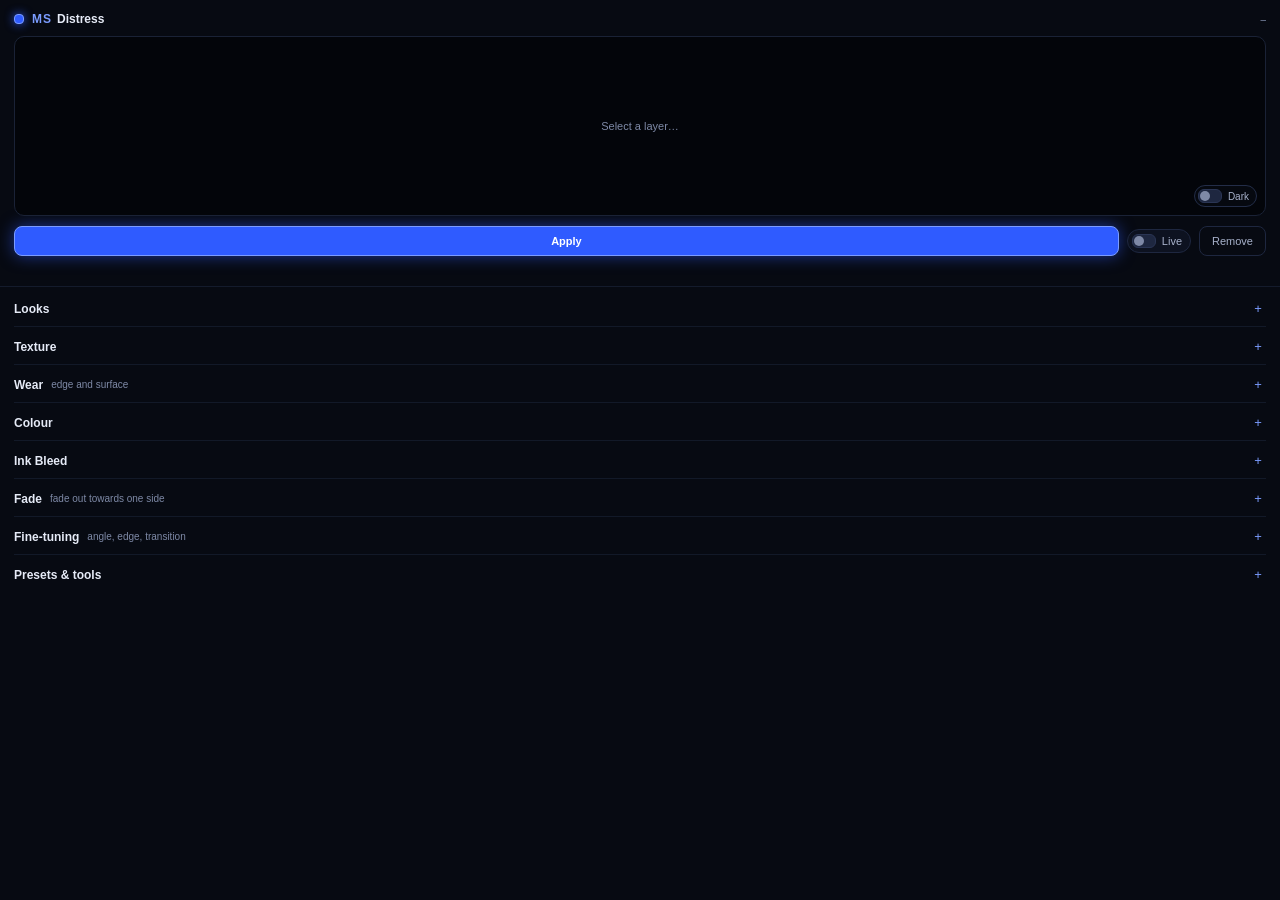
==== commit 73a34b6e: "Ink Bleed: ink soaking past the edge, on its own layer below" ====
--- a/distress/index.html
+++ b/distress/index.html
@@ -89,6 +89,26 @@
       </div>
     </div>
 
+    <div class="sec" data-sec="bleed">
+      <div class="sec-head"><span class="sec-title">Ink Bleed</span><span id="bleedMeta" class="sec-meta"></span><span class="chev c-open">–</span><span class="chev c-closed">+</span></div>
+      <div class="sec-body">
+        <div class="switch line" data-for="bleedEnabled" title="Ink spreads past the edge into the paper"><span class="knob"></span><span class="sw-label">Ink bleed</span></div>
+        <input type="checkbox" id="bleedEnabled" class="hidden">
+        <div id="bleedOpts">
+          <div id="secBleed"></div>
+          <div class="row bleed-ink">
+            <span class="field-label">Ink</span>
+            <div class="seg grow" id="bleedColorSeg">
+              <div class="seg-btn" data-v="layer" title="The layer's own colour">Layer colour</div>
+              <div class="seg-btn" data-v="custom" title="A colour of your choice">Own colour</div>
+            </div>
+            <div id="bleedSwatch" class="swatch" title="Choose the ink colour"></div>
+          </div>
+          <div class="hint">Ink soaks past the edge into the paper – blotchy, with fine tendrils along the fibres. It goes on its own layer below the layer ("… · Ink bleed"), grows from the ink that is left after the distress and fills small gaps.</div>
+        </div>
+      </div>
+    </div>
+
     <div class="sec" data-sec="fade">
       <div class="sec-head"><span class="sec-title">Fade</span><span class="sec-meta">fade out towards one side</span><span class="chev c-open">–</span><span class="chev c-closed">+</span></div>
       <div class="sec-body">
--- a/distress/styles.css
+++ b/distress/styles.css
@@ -11,3 +11,8 @@
 #slot1, #slot2 { margin-top: 4px; }
 
 .hidden, .btn.hidden, .subgroup.hidden, .empty.hidden { display: none; }
+
+/* ink bleed: ink colour row */
+.bleed-ink { align-items: center; margin-top: 4px; }
+.bleed-ink .seg { margin: 0 6px; }
+.swatch.hidden { display: none; }
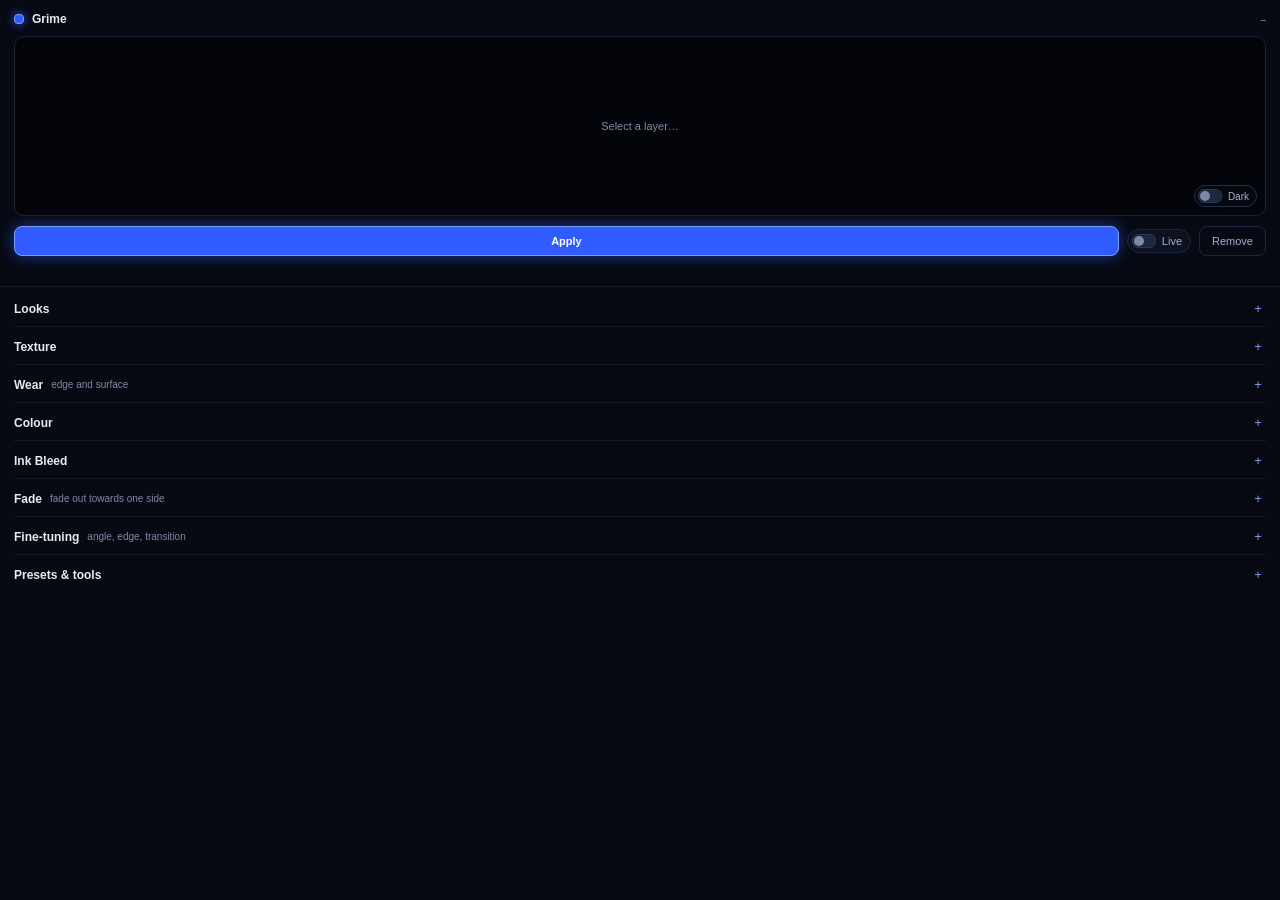
==== commit 79ee69e7: "Rename to Grime: new name, no more Morgenstern branding - new tool name in the panel, manifest id, c" ====
--- a/distress/index.html
+++ b/distress/index.html
@@ -2,14 +2,14 @@
 <html>
 <head>
   <meta charset="utf-8">
-  <link rel="stylesheet" href="ms-ui.css">
+  <link rel="stylesheet" href="ui.css">
   <link rel="stylesheet" href="styles.css">
 </head>
 <body>
   <div class="layout">
   <div class="top">
     <div class="header">
-      <span class="brand"><span class="dot"></span><span class="brand-ms">MS</span><span class="brand-name">Distress</span></span>
+      <span class="brand"><span class="dot"></span><span class="brand-name">Grime</span></span>
       <span id="layerName" class="target-name">–</span>
     </div>
 
@@ -146,7 +146,7 @@
           <div class="btn small ghost" id="selfTest" title="Creates a test document and checks every function">Self-test</div>
           <div class="btn small ghost" id="refreshPreview" title="Reload the preview">Refresh preview</div>
         </div>
-        <div class="hint">Morgenstern Distress writes a layer mask – the pixels of your layer stay untouched. Remove deletes the mask again.</div>
+        <div class="hint">Grime writes a layer mask – the pixels of your layer stay untouched. Remove deletes the mask again.</div>
       </div>
     </div>
 
--- a/distress/ui.css
+++ b/distress/ui.css
@@ -0,0 +1,198 @@
+/* Shared design – used by all tools (matches ui.js)
+   Calm, dark, precise – and exactly one colour that glows: a deep electric blue.
+   Base       #070a12   Surface #0d1220   Line   #1e2740
+   Text       #e6ebf7   Text 2  #a7b1ca   muted     #7e89a6
+   Accent     #2f5bff   Accent light #7b9cff
+   Spacing on a 4 px grid. One font family (system font), hierarchy through weight and size. */
+
+html, body {
+  margin: 0;
+  padding: 0;
+  height: 100%;
+  overflow: hidden;
+  background-color: #070a12;
+  color: #e6ebf7;
+  font-family: -apple-system, "SF Pro Text", "Segoe UI", "Helvetica Neue", Arial, sans-serif;
+  font-size: 11px;
+}
+.layout { display: flex; flex-direction: column; height: 100%; }
+.top { flex-shrink: 0; padding: 12px 14px 10px; background-color: #070a12; border-bottom: 1px solid #141b2c; }
+.scroller { flex: 1; overflow-y: scroll; }
+.wrap { padding: 2px 14px 32px; }
+.grow { flex: 1; }
+b, strong { font-weight: 600; color: #e6ebf7; }
+
+/* ---------- Header */
+.header { display: flex; flex-direction: row; justify-content: space-between; align-items: center; margin-bottom: 10px; }
+.brand { display: flex; flex-direction: row; align-items: center; }
+.dot { width: 8px; height: 8px; border-radius: 4px; background-color: #2f5bff; border: 1px solid #7b9cff; margin-right: 8px; box-shadow: 0 0 10px rgba(47, 91, 255, 0.9); }
+.brand-name { font-size: 12px; font-weight: 600; color: #e6ebf7; }
+.target-name { color: #7e89a6; max-width: 150px; overflow: hidden; text-overflow: ellipsis; white-space: nowrap; font-size: 10px; }
+
+/* ---------- Preview */
+.preview {
+  position: relative;
+  height: 178px;
+  border: 1px solid #1a2236;
+  border-radius: 10px;
+  background-color: #03050a;
+  display: flex;
+  align-items: center;
+  justify-content: center;
+  overflow: hidden;
+}
+.preview img { max-width: 100%; max-height: 176px; }
+.preview-msg { color: #7e89a6; padding: 10px; text-align: center; }
+.preview-tools { position: absolute; left: 8px; right: 8px; bottom: 8px; display: flex; flex-direction: row; justify-content: space-between; align-items: center; }
+.preview-tools > * { margin-left: 6px; }
+.preview-tools > *:first-child { margin-left: 0; }
+
+/* ---------- Segments */
+.seg { display: flex; flex-direction: row; padding: 2px; border-radius: 8px; background-color: #0d1220; border: 1px solid #1a2236; }
+.seg-btn { flex: 1; text-align: center; font-size: 11px; padding: 5px 8px; border-radius: 6px; cursor: pointer; color: #a7b1ca; }
+.seg-btn:hover { color: #e6ebf7; }
+.seg-btn.active { background-color: #1b2a5c; color: #ffffff; }
+.seg.target { margin-top: 10px; }
+.seg.target .seg-btn { padding: 7px 8px; font-weight: 600; }
+.seg.target .seg-btn.active { background-color: #2f5bff; }
+.seg.mini { background-color: rgba(7, 10, 18, 0.82); border-color: #232d48; }
+.seg.mini .seg-btn { padding: 3px 8px; font-size: 10px; }
+/* many options: wrapping choice instead of a dropdown */
+.seg.wrap { flex-wrap: wrap; }
+.seg.wrap .seg-btn { flex: 0 0 auto; padding: 5px 9px; margin: 1px; }
+
+.target-info { font-size: 10px; color: #7b9cff; padding: 6px 2px 0; }
+
+/* ---------- Switches */
+.switch { display: flex; flex-direction: row; align-items: center; cursor: pointer; padding: 4px 8px 4px 4px; border-radius: 14px; border: 1px solid #1e2740; background-color: #0d1220; }
+.switch .knob { width: 22px; height: 12px; border-radius: 6px; background-color: #1e2740; border: 1px solid #2a3554; position: relative; margin-right: 6px; flex-shrink: 0; }
+.switch .knob::after { content: ""; position: absolute; top: 1px; left: 1px; width: 10px; height: 10px; border-radius: 5px; background-color: #7e89a6; }
+.switch .sw-label { font-size: 11px; color: #a7b1ca; }
+.switch.on { border-color: #2f5bff; }
+.switch.on .knob { background-color: #2f5bff; border-color: #7b9cff; }
+.switch.on .knob::after { left: 11px; background-color: #ffffff; }
+.switch.on .sw-label { color: #ffffff; }
+.switch.small { padding: 3px 7px 3px 3px; background-color: rgba(7, 10, 18, 0.82); border-color: #232d48; }
+.switch.small .sw-label { font-size: 10px; }
+/* switch as a row in a section: no frame, text left, knob right */
+.switch.line { justify-content: space-between; flex-direction: row-reverse; border: none; background-color: transparent; padding: 6px 0; border-radius: 0; }
+.switch.line .knob { margin-right: 0; margin-left: 8px; }
+.switch.line.on .sw-label { color: #e6ebf7; }
+
+/* ---------- Buttons */
+.btn { text-align: center; font-size: 11px; padding: 8px 12px; border-radius: 8px; cursor: pointer; border: 1px solid #1e2740; background-color: #0d1220; color: #e6ebf7; }
+.btn:hover { border-color: #3a4a78; }
+.btn:active { opacity: 0.85; }
+.btn.primary { flex: 1; background-color: #2f5bff; border-color: #7b9cff; color: #ffffff; font-weight: 600; box-shadow: 0 0 16px rgba(47, 91, 255, 0.55); }
+.btn.primary:hover { background-color: #3d68ff; }
+.btn.ghost { background-color: transparent; color: #a7b1ca; }
+.btn.small { font-size: 10px; padding: 5px 9px; border-radius: 7px; }
+.btn.disabled { opacity: 0.4; }
+
+.actions { display: flex; flex-direction: row; align-items: center; margin-top: 10px; }
+.actions > * { margin-right: 8px; }
+.actions > *:last-child { margin-right: 0; }
+.status { margin-top: 6px; min-height: 14px; font-size: 10px; color: #a7b1ca; }
+.status.err { color: #ff8a9a; }
+
+/* ---------- Sliders */
+.sl { padding: 5px 0 7px; }
+.sl-head { display: flex; flex-direction: row; justify-content: space-between; align-items: center; margin-bottom: 5px; }
+.sl-label { font-size: 11px; color: #a7b1ca; }
+.sl-val { display: flex; flex-direction: row; align-items: center; }
+.sl-num { width: 38px; text-align: right; font-size: 11px; color: #e6ebf7; background-color: transparent; border: 1px solid transparent; border-radius: 4px; padding: 0 2px; }
+.sl-num:hover { border-color: #1e2740; }
+.sl-num:focus { border-color: #2f5bff; background-color: #0d1220; }
+.sl-unit { width: 14px; color: #7e89a6; font-size: 10px; padding-left: 2px; }
+.sl-track { position: relative; height: 14px; margin: 0 5px; cursor: pointer; }
+.sl-rail { position: absolute; left: 0; right: 0; top: 6px; height: 2px; border-radius: 1px; background-color: #1e2740; }
+.sl-fill { position: absolute; top: 6px; height: 2px; border-radius: 1px; background-color: #2f5bff; box-shadow: 0 0 8px rgba(47, 91, 255, 0.8); }
+.sl-thumb { position: absolute; top: 2px; width: 10px; height: 10px; margin-left: -5px; border-radius: 5px; background-color: #e6ebf7; border: 1px solid #7b9cff; }
+.sl:hover .sl-label { color: #e6ebf7; }
+.sl.dragging .sl-thumb { background-color: #ffffff; box-shadow: 0 0 10px rgba(123, 156, 255, 0.9); }
+.sl.dragging .sl-label { color: #ffffff; }
+.strength { margin-top: 8px; }
+.strength .sl-label { color: #e6ebf7; font-weight: 600; }
+
+/* sub-settings: indented on a tinted surface */
+.sl.sub, .row.sub, .field.sub { margin-left: 10px; padding-left: 10px; padding-right: 8px; background-color: #0b1020; border-radius: 6px; }
+.row.sub, .field.sub { padding-top: 5px; padding-bottom: 5px; margin-top: 2px; margin-bottom: 4px; }
+.subgroup { margin: 4px 0 6px 10px; padding: 2px 8px 4px 10px; background-color: #0b1020; border-radius: 6px; }
+
+/* group with a switch in its head (e.g. toner / dropouts): one box, no nested cards */
+.group { margin: 6px 0 8px; padding: 2px 10px 6px; border-radius: 8px; border: 1px solid #141b2c; }
+.group-head { display: flex; flex-direction: row; align-items: center; }
+.group-head > * { margin-right: 8px; }
+.group-head > *:last-child { margin-right: 0; }
+.group-note { font-size: 10px; color: #7e89a6; }
+
+/* ---------- Sections */
+.sec { border-top: 1px solid #121928; }
+.sec:first-child { border-top: none; }
+.sec-head { display: flex; flex-direction: row; align-items: center; padding: 12px 0 10px; cursor: pointer; }
+.sec-title { font-size: 12px; font-weight: 600; color: #e6ebf7; }
+.sec-meta { flex: 1; font-size: 10px; color: #7e89a6; padding-left: 8px; white-space: nowrap; overflow: hidden; text-overflow: ellipsis; }
+.chev { width: 16px; text-align: center; font-size: 13px; color: #7b9cff; }
+.sec-head:hover .sec-title { color: #ffffff; }
+.sec .sec-body, .sec .c-open { display: none; }
+.sec.open .sec-body { display: block; padding-bottom: 12px; }
+.sec.open .c-open { display: block; }
+.sec.open .c-closed { display: none; }
+
+/* ---------- Rows and fields */
+.row, .field { display: flex; flex-direction: row; align-items: center; margin: 4px 0; }
+.row > *, .field > * { margin-right: 8px; }
+.row > *:last-child, .field > *:last-child { margin-right: 0; }
+.row.between { justify-content: space-between; }
+.field { padding-top: 4px; }
+.field .seg-btn, .row .seg-btn { white-space: nowrap; padding: 5px 6px; }
+.field-label { width: 64px; flex-shrink: 0; font-size: 11px; color: #a7b1ca; }
+.field.stack { flex-direction: column; align-items: stretch; }
+.field.stack > * { margin-right: 0; }
+.field.stack .field-label { width: auto; margin-bottom: 6px; }
+.tools-row { flex-wrap: wrap; }
+.tools-row > * { margin-bottom: 4px; }
+
+/* ---------- Tiles (looks, textures, effects) */
+.tiles { display: flex; flex-direction: row; flex-wrap: wrap; margin: 0 -3px; }
+.tile, .look { box-sizing: border-box; width: 31.3%; margin: 1%; padding: 3px; border: 1px solid #141b2c; border-radius: 8px; cursor: pointer; background-color: #0b0f1a; }
+.tile:hover, .look:hover { border-color: #2a3a66; }
+.tile.active, .look.active { border-color: #2f5bff; background-color: #101a3a; }
+.tile img, .tile .ph, .look img, .look .ph { width: 100%; height: 46px; border-radius: 5px; background-color: #03050a; }
+.tile .lbl, .look .lbl { font-size: 10px; color: #a7b1ca; text-align: center; white-space: nowrap; overflow: hidden; text-overflow: ellipsis; padding: 4px 0 1px; }
+.tile.active .lbl, .look.active .lbl { color: #ffffff; }
+.look-grid { display: flex; flex-direction: row; flex-wrap: wrap; margin: 0 -3px; }
+
+/* ---------- Colours */
+.swatch-wrap { display: flex; flex-direction: row; align-items: center; }
+.swatch { width: 20px; height: 20px; border-radius: 10px; border: 1px solid #3a4565; cursor: pointer; margin-right: 6px; flex-shrink: 0; }
+.hex-label { font-size: 10px; color: #7e89a6; }
+.color-pop { margin: 4px 0 10px; padding: 10px; border-radius: 10px; background-color: #0d1220; border: 1px solid #263256; }
+.pal { display: flex; flex-direction: row; flex-wrap: wrap; margin: -2px; }
+.pal-c { width: 20px; height: 20px; border-radius: 10px; margin: 3px; cursor: pointer; border: 1px solid rgba(255, 255, 255, 0.12); }
+.pal-c.on { border: 2px solid #ffffff; }
+.pop-row { display: flex; flex-direction: row; align-items: center; margin-top: 8px; }
+.pop-row > * { margin-right: 6px; }
+
+/* ---------- Inputs */
+input[type="text"] { background-color: #0d1220; color: #e6ebf7; border: 1px solid #1e2740; border-radius: 6px; font-size: 11px; padding: 4px 6px; }
+input[type="text"]:focus { border-color: #2f5bff; }
+.hex { width: 70px; }
+.num { width: 64px; }
+
+/* ---------- Presets */
+.preset-list { margin-bottom: 6px; }
+.preset { display: flex; flex-direction: row; align-items: center; padding: 6px 8px; margin: 3px 0; border-radius: 7px; background-color: #0d1220; border: 1px solid #141b2c; }
+.preset:hover { border-color: #2a3a66; }
+.preset-name { flex: 1; cursor: pointer; color: #e6ebf7; }
+.preset-del { width: 16px; text-align: center; cursor: pointer; color: #7e89a6; font-size: 13px; }
+.preset-del:hover { color: #ff8a9a; }
+.empty { color: #7e89a6; font-size: 10px; padding: 4px 0 6px; }
+.hint { font-size: 10px; color: #7e89a6; margin: 10px 0 2px; line-height: 15px; }
+.muted { color: #7e89a6; }
+
+.fine-label { font-size: 10px; font-weight: 600; color: #7b9cff; margin: 12px 0 2px; }
+.fine-label:first-child { margin-top: 0; }
+
+/* ---------- hidden (last, specific enough for every element above) */
+.hidden, .row.hidden, .sl.hidden, .field.hidden, .group.hidden, .subgroup.hidden, .swatch-wrap.hidden, .color-pop.hidden, .btn.hidden, .switch.hidden, .seg.hidden, .preview img.hidden, .preview-msg.hidden, input.hidden { display: none; }
--- a/distress/styles.css
+++ b/distress/styles.css
@@ -1,4 +1,4 @@
-/* Morgenstern Distress – additions to the shared Morgenstern design (ms-ui.css) */
+/* Grime – additions to the shared design (ui.css) */
 .tex-grid { margin-top: 8px; }
 .tex-grid .tile { width: 23%; }
 .tex-grid .tile img, .tex-grid .tile .ph { height: 44px; }
